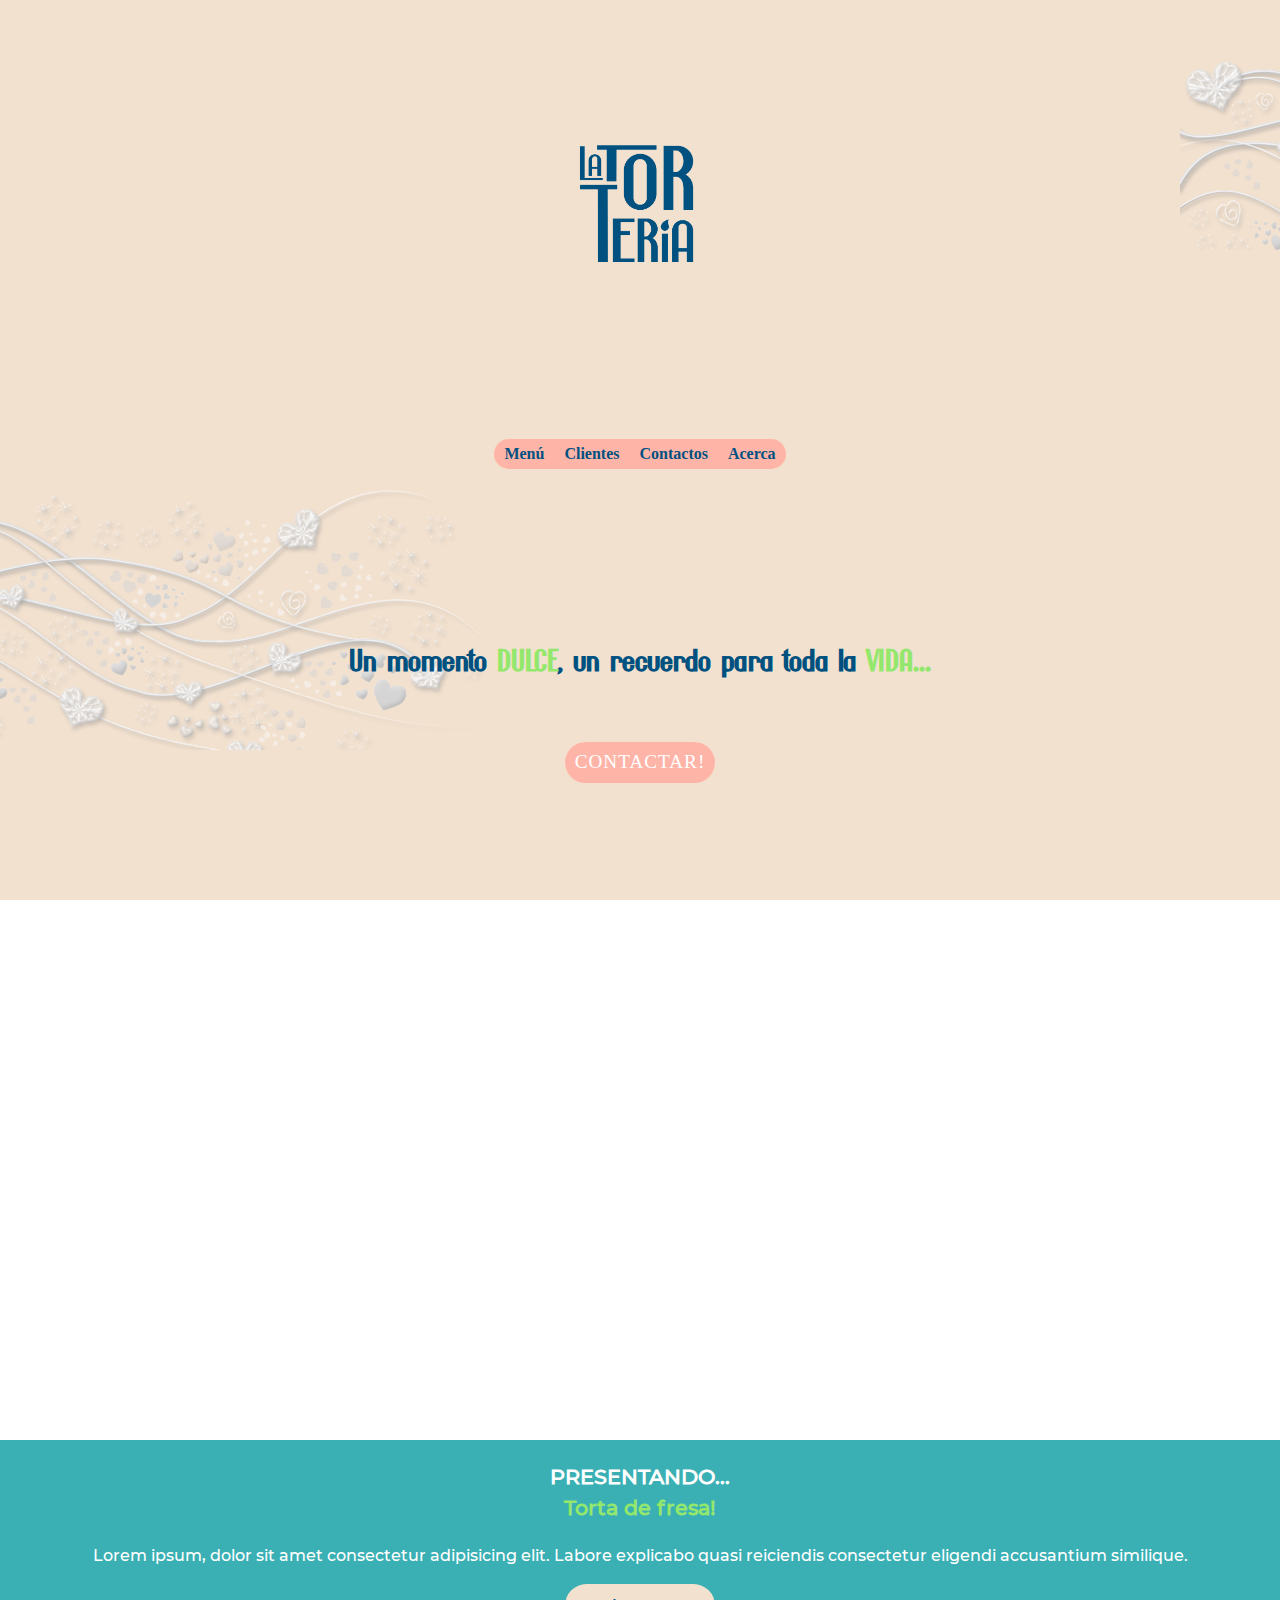
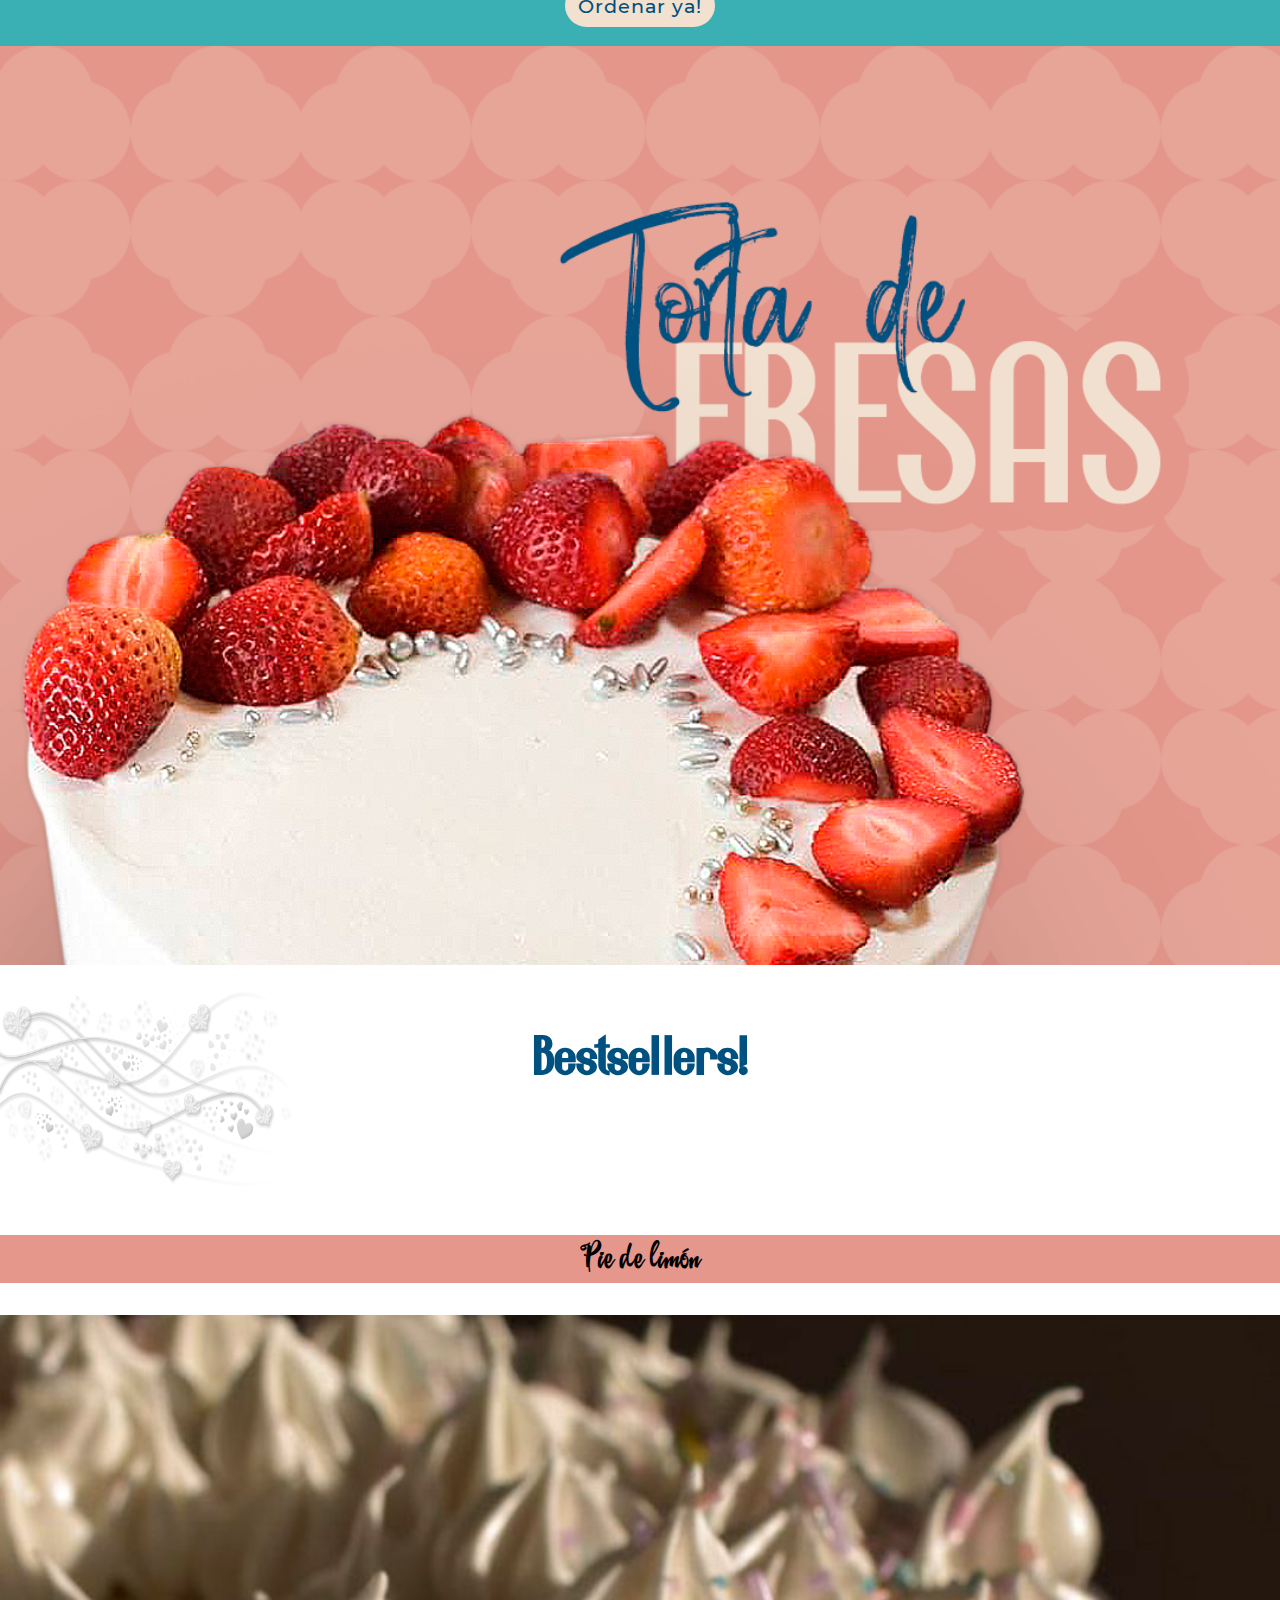
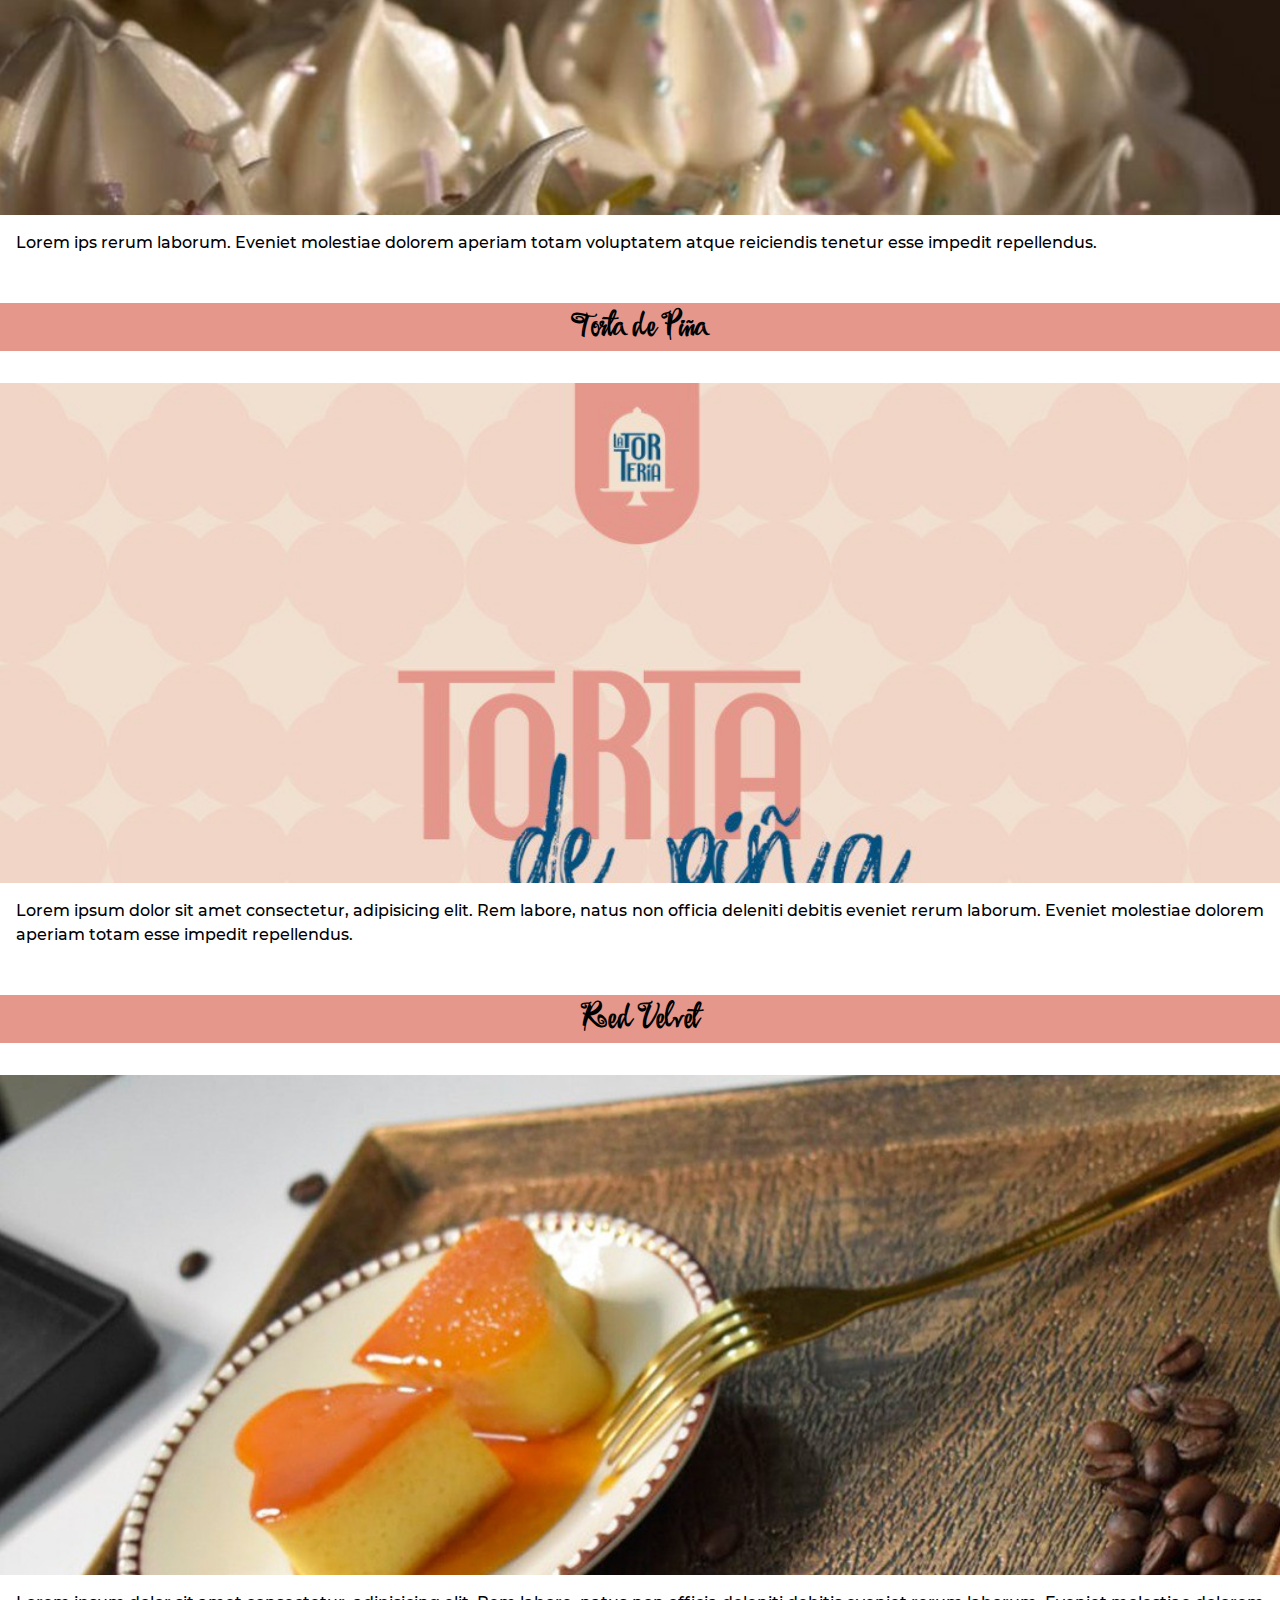
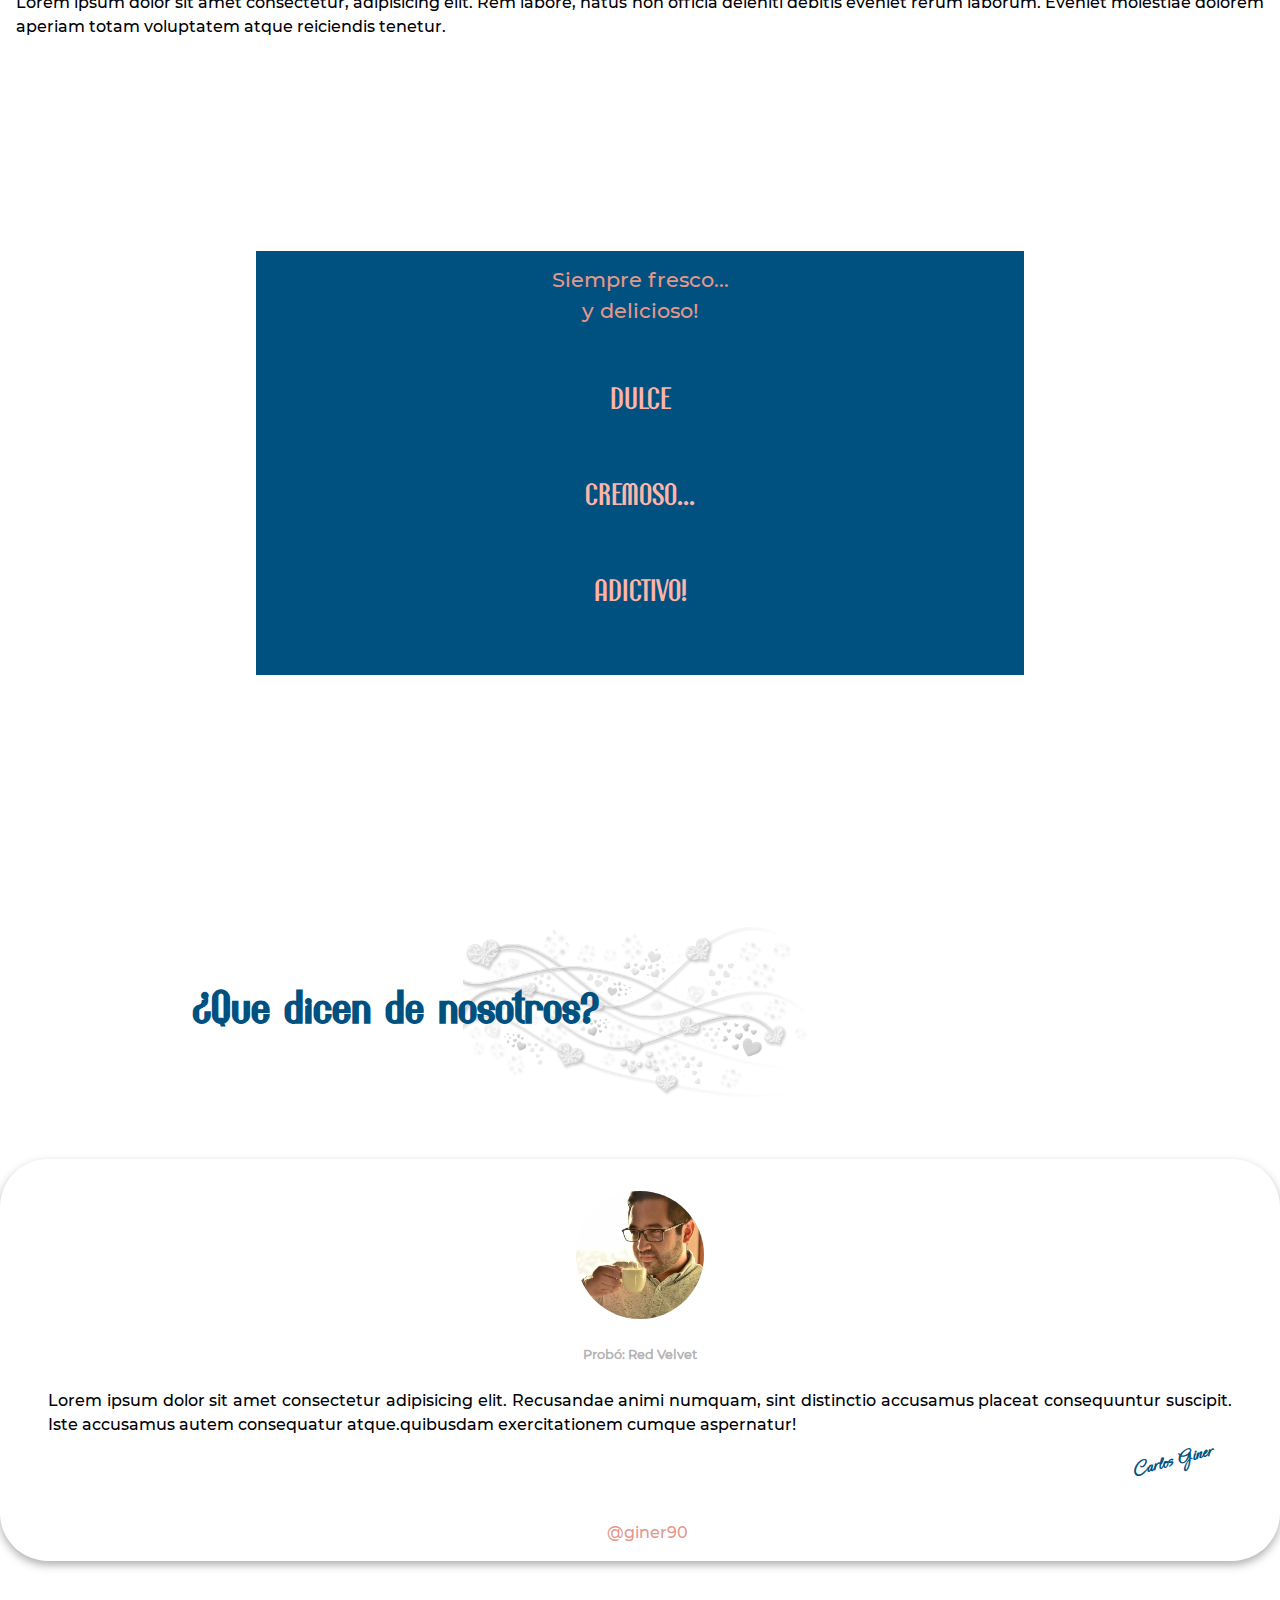
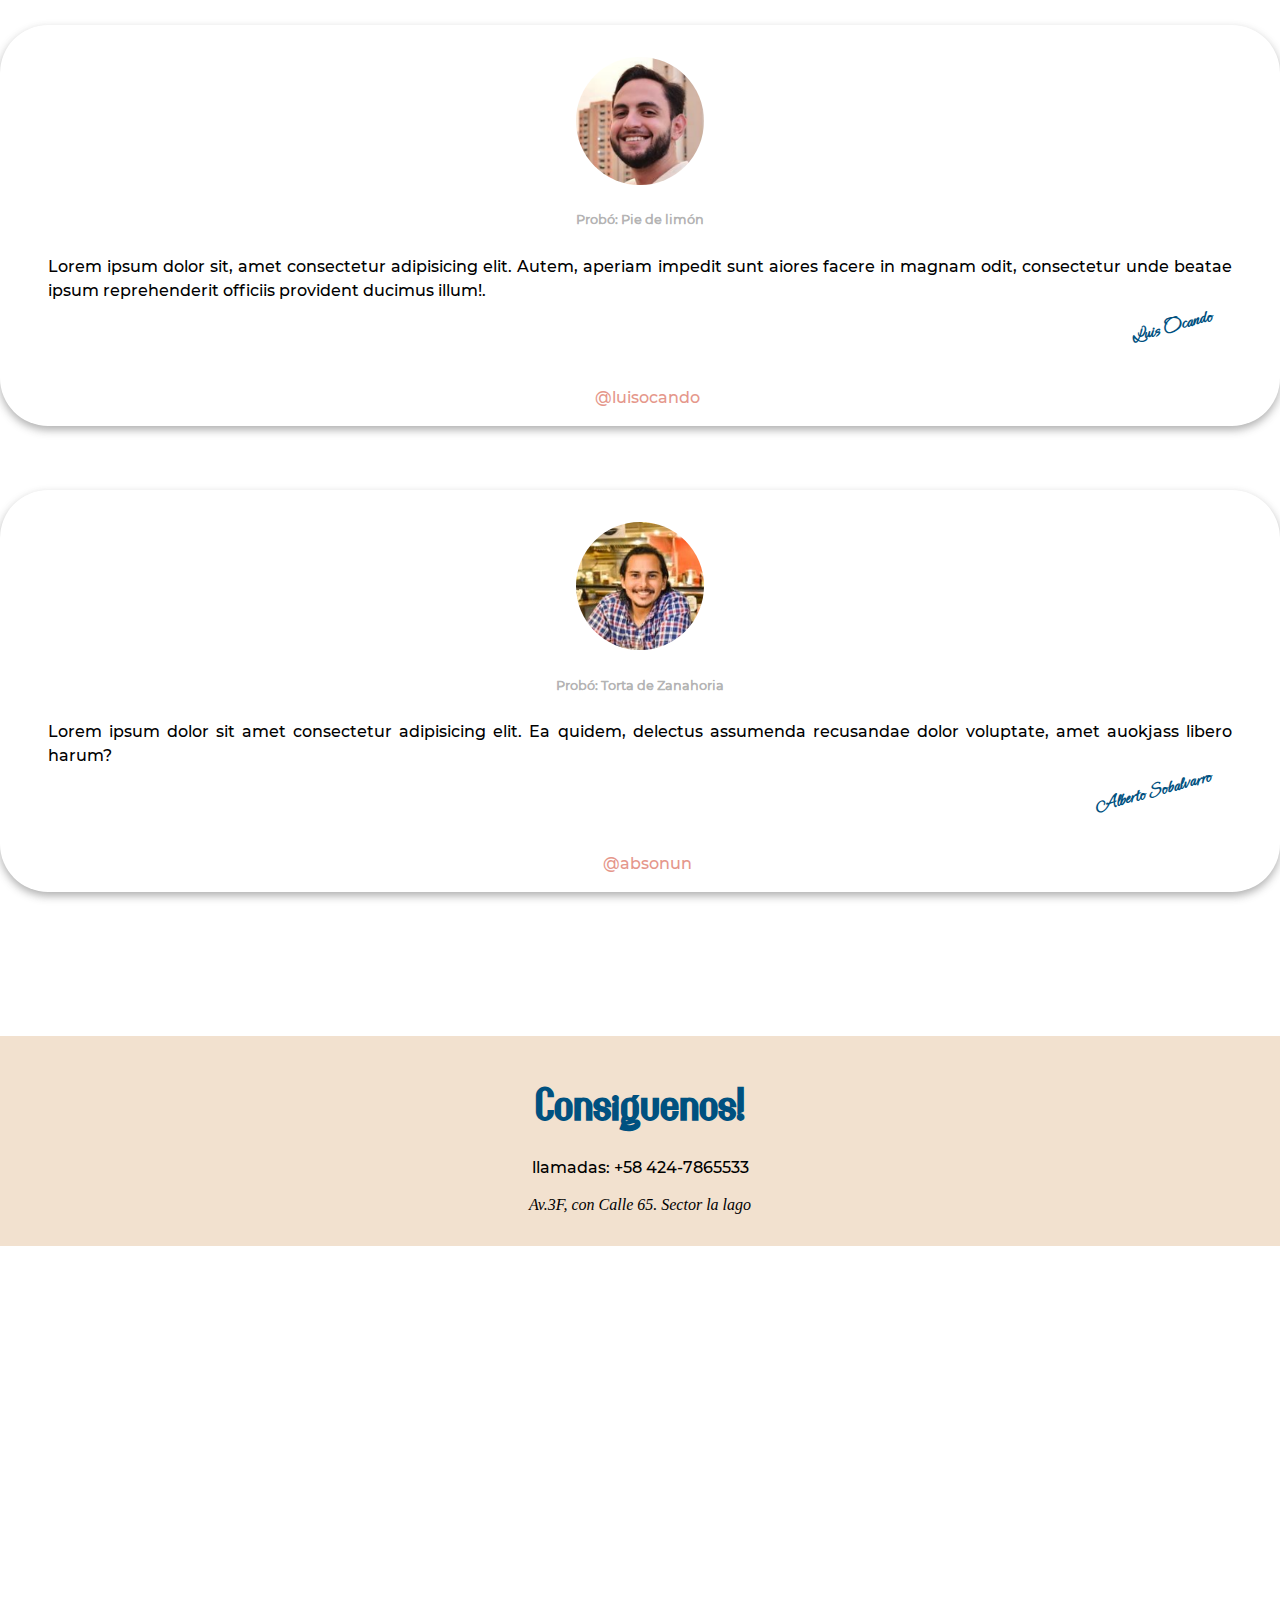
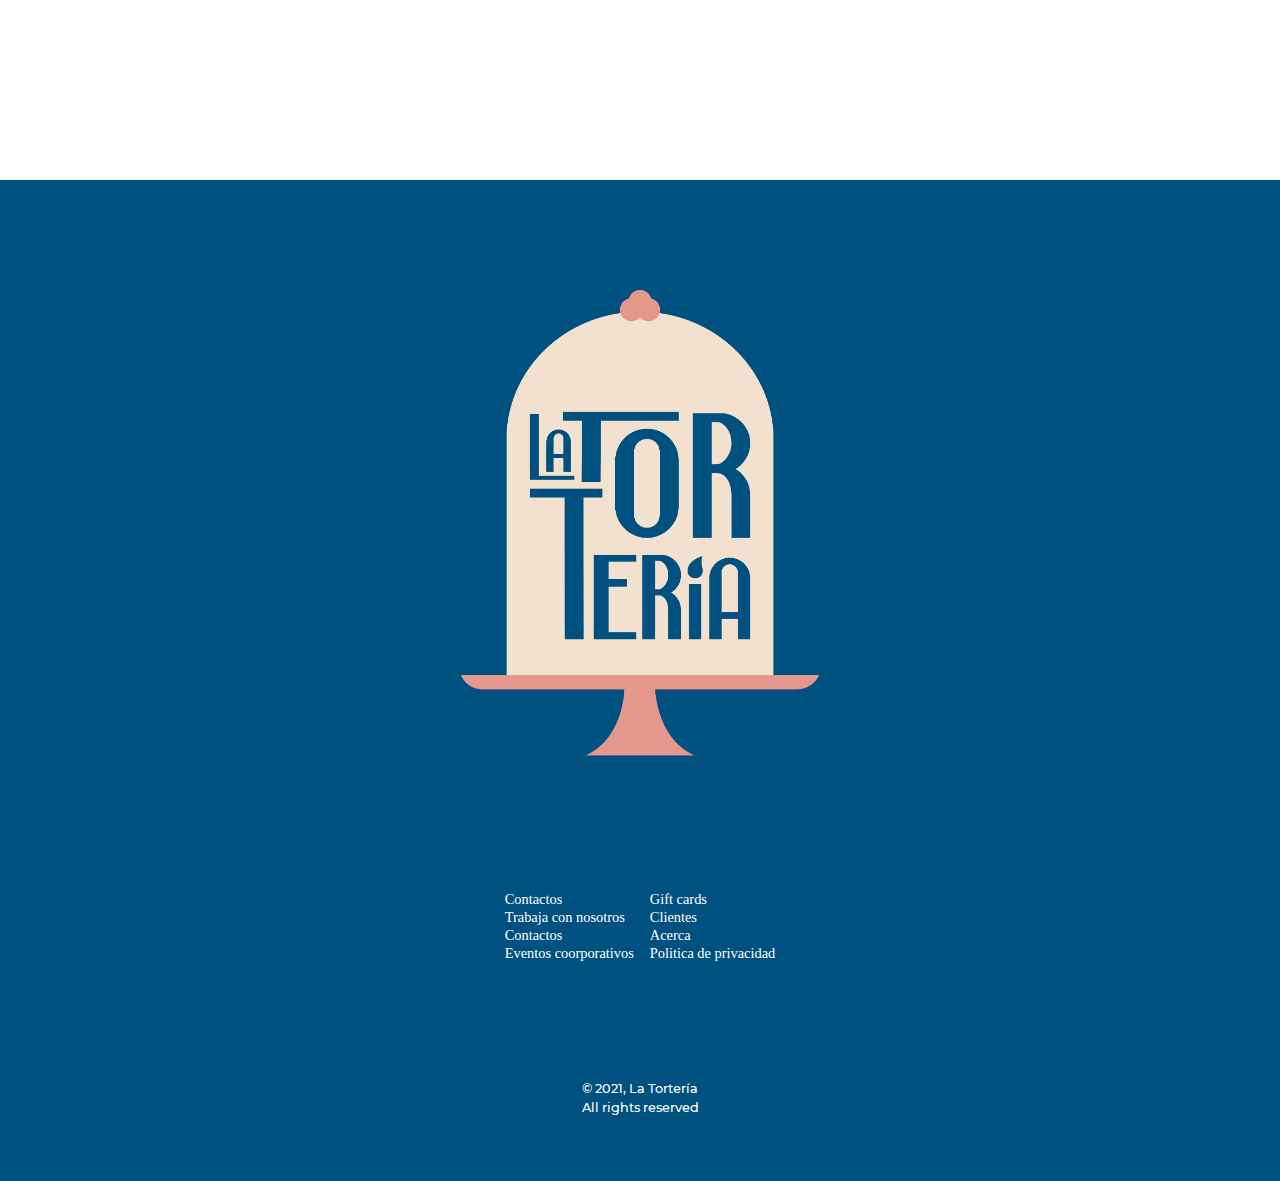
==== src/index.html @ 58d06505 "first commit: Mobile finished" ====
<!DOCTYPE html>
<html lang="en">


<head>
    <meta charset="UTF-8">
    <meta http-equiv="X-UA-Compatible" content="IE=edge">
    <meta name="viewport" content="width=device-width, initial-scale=1.0">
    <title>La Tortería!</title>
    <link rel="stylesheet" href="style.css">
    <link rel="stylesheet" href="https://use.fontawesome.com/releases/v5.15.4/css/all.css" integrity="sha384-DyZ88mC6Up2uqS4h/KRgHuoeGwBcD4Ng9SiP4dIRy0EXTlnuz47vAwmeGwVChigm" crossorigin="anonymous">
</head>


<body>

    <div class="container__header">

        <header>


            <div class="header__logo">
                <img class="header__logo--img" src="../img/LA TORTERIA-03.png" alt="logo">
            </div>
    
            <nav class="nav">
                <ul>
                    <li class="nav__item"><a href="#">Menú</a></li>
                    <li class="nav__item"><a href="#">Clientes</a></li>
                    <li class="nav__item"><a href="#">Contactos</a></li>
                    <li class="nav__item"><a href="#">Acerca</a></li>
                </ul>
            </nav>    
    
                
            <section class="banner">
                
                <h1 class="banner__title">Un momento <span>dulce</span>, un recuerdo para toda la <span>vida...</span></h1>
                <p class="banner__detail">Lorem ipsum, dolor sit amet consectetur adipisicing elit. Aliquam error aliquid, mollitia soluta iusto enim, facere fugiat culpa porro rem explicabo. Architecto fugiat enim repudiandae alias nihil nostrum quia aspernatur.</p>
                <button class="btn banner__btn">Contactar!</button>
                
            </section>
    
            <div class="header__deco--up"></div>
            <div class="header__deco--down"></div>
    
    
        </header>

    </div>


    <main>

        <div class="parallax"></div>

        <section class="mainPost">
            
            <div class="mainPost__info">
                <h2 class="mainPost__info--title">PRESENTANDO... <br><span>Torta de fresa!</span></h2>
                <p class="mainPost__info--details">Lorem ipsum, dolor sit amet consectetur adipisicing elit. Labore explicabo quasi reiciendis consectetur eligendi accusantium similique.</p>
                <button class="btn btn--secondary">Ordenar ya!</button>
            </div>

            <img class="mainPost__info--img" src="../img/torta_fresas.png" alt="torta de fresa">

        </section>



        <section class="showcase">

            <div class="container__showcase--heading">
                <img class="showcase__heading--deco" src="../img/deco_01.png" alt="">
                <h2 class="showcase__title">Bestsellers!</h2>
            </div>
            
            <div class="showcase__cards">

                <div class="card">
                    <h3 class="card__title">Pie de limón</h3>
                    <div class="card__photo-01"></div>
                    <p class="card__description">Lorem ips rerum laborum. Eveniet molestiae dolorem aperiam totam voluptatem atque reiciendis tenetur esse impedit repellendus.</p>
                </div>
    
                <div class="card">
                    <h3 class="card__title">Torta de Piña</h3>
                    <div class="card__photo-02"></div>
                    <p class="card__description">Lorem ipsum dolor sit amet consectetur, adipisicing elit. Rem labore, natus non officia deleniti debitis eveniet rerum laborum. Eveniet molestiae dolorem aperiam totam esse impedit repellendus.</p>
                </div>
    
                <div class="card">
                    <h3 class="card__title">Red Velvet</h3>
                    <div class="card__photo-03"></div>
                    <p class="card__description">Lorem ipsum dolor sit amet consectetur, adipisicing elit. Rem labore, natus non officia deleniti debitis eveniet rerum laborum. Eveniet molestiae dolorem aperiam totam voluptatem atque reiciendis tenetur.</p>
                </div>

            </div>


        </section>


        <section class="support">
            <div class="support__deco--left"></div>
            <div class="support__info">
                <h2 class="support__info--title">Siempre fresco... <br> y delicioso!</h2>
                <p class="support__info--detail">Dulce <br><br> cremoso...<br><br> adictivo! <br><br> </p>
            </div>
            <div class="support__deco--right"></div>
        </section>



        <section class="testimonials">

            <div class="container__testimonials--title">
                <img src="../img/deco_01.png" alt="">
                <h2 class="testimonials__title">¿Que dicen de nosotros?</h2>
            </div>
            
            <div class="testimonials__person ">
                <div class="testimonials__person--avatar person_01"></div>
                <div class="testimonials__person--review">
                    <h3>Probó: Red Velvet</h3>
                    <p class="review__p">Lorem ipsum dolor sit amet consectetur adipisicing elit. Recusandae animi numquam, sint distinctio accusamus placeat consequuntur suscipit. Iste accusamus autem consequatur atque.quibusdam exercitationem cumque aspernatur!</p>
                    <p class="review__name">Carlos Giner</p>
                </div>
                <span class="testimonials__person--social"> 
                    <i class="fab fa-instagram-square testimonials__person--icon"></i>
                    <p>@giner90</p>
                </span>
            </div>

            <div class="testimonials__person ">
                <div class="testimonials__person--avatar person_02"></div>
                <div class="testimonials__person--review">
                    <h3>Probó: Pie de limón</h3>
                    <p class="review__p">Lorem ipsum dolor sit, amet consectetur adipisicing elit. Autem, aperiam impedit sunt aiores facere in magnam odit, consectetur unde beatae ipsum reprehenderit officiis provident ducimus illum!.</p>
                    <p class="review__name">Luis Ocando</p>
                </div>
                <span class="testimonials__person--social"> 
                    <i class="fab fa-instagram-square testimonials__person--icon"></i>
                    <p>@luisocando</p>
                </span>
            </div>

            <div class="testimonials__person ">
                <div class="testimonials__person--avatar person_03"></div>
                <div class="testimonials__person--review">
                    <h3 >Probó: Torta de Zanahoria</h3>
                    <p class="review__p" >Lorem ipsum dolor sit amet consectetur adipisicing elit. Ea quidem, delectus assumenda recusandae dolor voluptate, amet auokjass libero harum?</p>
                    <p class="review__name">Alberto Sobalvarro</p>
                </div>
                <span class="testimonials__person--social"> 
                    <i class="fab fa-instagram-square testimonials__person--icon"></i>
                    <p>@absonun</p>
                </span>
            </div>

        </section>



        <Section class="contact">

            <div class="contact__info">
                <h3 >Consiguenos!</h3>
                <p class="contact__info--phone">llamadas: +58 424-7865533</p>
                <address class="contact__info--address">Av.3F, con Calle 65. Sector la lago</address>
            </div>

            <div class="map__container">
                <iframe class="map" src="https://www.google.com/maps/embed?pb=!1m18!1m12!1m3!1d3920.7041973027153!2d-71.60630208582899!3d10.680052763887073!2m3!1f0!2f0!3f0!3m2!1i1024!2i768!4f13.1!3m3!1m2!1s0x8e8998c58dcf5a31%3A0xab5827ba830f3149!2sHogar%20clinica%20san%20rafael!5e0!3m2!1ses!2sve!4v1633980874950!5m2!1ses!2sve"  style="border:0;" allowfullscreen="" loading="lazy"></iframe>
            </div>
            
        </Section>
        
    </main>




    <footer>

        <img src="../img/LA TORTERIA-01.png" alt="logo" class="footer__logo">

        <nav class="footer__nav">
            <ul>
                <li class="footer__nav--item"><a href="#">Contactos</a></li>
                <li class="footer__nav--item"><a href="#">Trabaja con nosotros</a></li>
                <li class="footer__nav--item"><a href="#">Contactos</a></li>
                <li class="footer__nav--item"><a href="#">Eventos coorporativos</a></li>
            </ul>
            <ul>
                <li class="footer__nav--item"><a href="#">Gift cards</a></li>
                <li class="footer__nav--item"><a href="#">Clientes</a></li>
                <li class="footer__nav--item"><a href="#">Acerca</a></li>
                <li class="footer__nav--item"><a href="#">Politica de privacidad</a></li>
            </ul>
        </nav>

        <div class="footer__socialmedia">
            <a href="#"><i class="fab fa-instagram-square footer_socialmedia--icon"></i></a>
            <a href="#"><i class="fab fa-twitter-square footer_socialmedia--icon"></i></a>
            <a href="#"><i class="fab fa-pinterest-square footer_socialmedia--icon"></i></a>
        </div>

        <p class="footer__copy">&copy 2021, La Tortería <br> All rights reserved </p>

    </footer>
    
</body>
</html>
---- src/style.css ----
@font-face {
    font-family:"old";
    src:url(../fonts/Oldbrothers.ttf) format('truetype');
}

@font-face {
    font-family:'montserrat';
    src: url(../fonts/Montserrat/Montserrat-Medium.ttf) format('truetype');
}

@font-face {
    font-family: 'Festive';
    src: url(../fonts/Festive.ttf) format('truetype');
}

@font-face {
    font-family: 'Ephesis';
    src: url(../fonts/Ephesis.ttf);
}

/* -----------GENERAL STYLES--------------------- */


*,
*::before,
*::after{
    box-sizing: border-box;
    margin: 0px;
    padding: 0px;
}
 

:root {
    --clr-brandBlue: #005180;
    --clr-brandBlue_light: #3ab0b4;
    --clr-brandBlue_light_transp: #3ab0b4b0;
    --clr-brandSalmon: #E5978B;
    --clr-brandSalmon_light: #ffb4a8;
    --clr-brandPink: #F2E1CF;
    --clr-accent: #5fc231;
    --clr-accent_light: #94e76d;
    --clr-light: #fff;
    --clr-dark: #383838;
    --clr-shadow: #38383865;
    --fw-normal:400;
    --fw-bold:700;
    --fw-black:900;
    --ff-brand:old;
    --ff-common:montserrat;
    --ff-decorative:Festive;
    --ff-signature:Ephesis;
    --ff-accent:impact;
    --grid-showcase: auto 1fr / 1fr 1fr;

    overflow-x:hidden;

}

.btn {
    font-family: var(--ff-common);
    font-size: 1.2rem;
    letter-spacing: 1px;
    width: 150px;
    padding: 0.5em;
    border:none;
    border-radius: 3em;
    cursor: pointer;
    transition: all 0.4s ease;
    top:0px;
}

.btn:hover {
    background-color: var(--clr-brandSalmon_light);
    color: white;
    top:-4px;
    box-shadow: 0px 4px 8px var(--clr-shadow);
}



/* ---------GENERAL TYPOGRAPHY------------------- */

h1,h2,h3,p {
    margin:0;
    line-height: 1.5;
    font-family: var(--ff-common);
}

h1 {
    font-family: var(--ff-brand);
    font-size: 2rem;
}

h2 {
    font-size: 1.3rem;
}


/* -------------HEADER------------------ */

.container__header {
    position: relative;
    display: flex;
    height: 100vh;
    flex-direction: column;
}

header{
    align-self: center;
    display: flex;
    flex-direction: column;
    align-items: center;
    width: 100vw;
    height: 100vh;
    justify-content: space-evenly;
    background-color: var(--clr-brandPink);
}

.header__logo--img {
    max-width: 200px;
    height: auto;
}

.nav {
    max-width: 90vw;
}

.nav ul {
    display: flex;
    background-color: var(--clr-brandSalmon_light);
    border-radius: 5em;
    margin-top: 20px;
}

.nav__item {
    list-style:none;
    padding: 6px 0px;
    border-radius: 5em;
    transition: all 0.3s ease;
}

.nav__item a{
    text-decoration: none;
    color: var(--clr-brandBlue);
    font-weight: var(--fw-bold);
    font-size: 1rem;
    margin: 5px;
    transition: all 0.2s ease;
    padding :5px 5px;
    border-radius: 5em;
}

.nav__item a:hover {
    color: white;
}



.banner__title {
    text-align: center;
    color: var(--clr-brandBlue);
    margin-top: 50px;
}

.banner__title span {
    color:var(--clr-accent_light);
    text-transform: uppercase;
}

.banner__title, 
.banner__title span {
    position: relative;
    z-index: 10                 ;
}

.banner__detail {
    display: none;
}

.banner__btn {
    font-family: var(--ff-accent);
    text-transform: uppercase;
    position: relative;
    z-index: 10;
    background-color: var(--clr-brandSalmon_light);
    color: white;
    display: block;
    margin:auto;
    margin-top: 3em;
}

.header__deco--up {
    position: absolute;
    top:0px;
    right: 0px;
    width: 100px;
    height: 250px;
    background-image: url(../img/deco_01.png);
}

.header__deco--down {
    background-image: url(../img/deco_01.png);
    position: absolute;
    width: 100%;
    height: 300px;
    background-position-x: -100px;
    top:50vh;
    left: 0px;
    background-repeat: no-repeat;
}

/* --------MAIN------------ */

.parallax {
    width:100vw;
    height: 60vh;
    background-image: url(../img/cupcakes_lejos.jpg);
    background-size: cover;
    background-attachment: fixed;
    background-position-x: -30px;
}

.mainPost {
    display: flex;
    flex-direction: column;
    width: 100vw;
    height: 125vh;
    overflow-y: hidden;
}

.mainPost__info {
    background-color: var(--clr-brandBlue_light);
    color:white;
    text-align: center;
    padding: 0 1.8em;
}

.mainPost__info--title,
.mainPost__info--details {
    margin:1em 0em;
    position: relative;
    z-index: 10;
}

.mainPost__info--title span{
    color: var(--clr-accent_light);
    font-weight: var(--fw-black);
}

.btn--secondary {
    background-color: var(--clr-brandPink);
    color: var(--clr-brandBlue);
    margin-bottom: 1em;
}

.mainPost__info--img {
    width: 100%;
}

/* ------SHOWCASE---------- */



.showcase {
    display:grid;
    grid-template: var(--grid-showcase);
    width: 100vw;
    height: auto;
    
}

.container__showcase--heading {
    width: 100vw;
    position: relative;
}

.showcase__title {
    position: absolute;
    top:20px;
    text-align: center;
    padding: 0.5em 0px 1.5em 0px;
    font-family: var(--ff-brand);
    font-size: 3.5rem;
    text-align: center;
    color: var(--clr-brandBlue);
    width: 100vw;
}

.showcase__heading--deco {
    width: 300px;
    height: 250px;
    grid-area: 1 / 1 / span 2 / span 2;
}


.showcase__cards {
    grid-column-end: span 2;
    display: flex;
    flex-direction: column;    
}

.card {
    display: flex;
    flex-direction: column;
    margin: 1em 0em;
    text-align: center;
}

.card__title {
    margin-bottom: 1em;
    font-family:var(--ff-decorative);
    font-size: 2rem;
    background-color: var(--clr-brandSalmon);
}

.card__photo-01 {
    background-image: url(../img/pie_limon.jpg);
}

.card__photo-02 {
    background-image: url(../img/torta_piña.jpg);
}

.card__photo-03 {
    background-image: url(../img/quesillo.jpg);
}

.card__photo-01,
.card__photo-02,
.card__photo-03 {
    width: 100vw;
    height: 500px;
    padding: 1em;
    background-repeat: no-repeat;
    background-size: cover;
    object-fit: cover;
}

.card__description {
    padding: 1em;
    text-align:justify;
    text-justify: inter-word;
}

/* ---------- SUPPORT ------------- */

.support {
    display: grid;
    grid-template: 1fr / 1fr 60vw 1fr;
    margin: 2em 0em 0em 0em;
    width: 100vw;
    height: 80vh;   
}

.support__info {
    display: flex;
    flex-direction: column;
    text-align: center;
    align-self: center;
    padding:0.8em;
    background-color: var(--clr-brandBlue);

}

.support__info--title {
    margin-bottom: 2.3em;
    font-weight: var(--fw-normal);
    color: var(--clr-brandSalmon);
}

.support__info--detail {
    font-family: var(--ff-brand);
    font-size: 2rem;
    color: var(--clr-brandSalmon_light);
    text-transform: uppercase;
}

.support__deco--left,
.support__deco--right {
    background-image: url(../img/deco_cupcakes_02.png);
    background-size: cover;
    background-repeat: no-repeat;
    background-size: cover;
    background-attachment: fixed; 
}

/* ------- TESTIMONIALS ----------- */

.testimonials {
    display:flex;
    flex-direction: column;
    text-align: center;
    margin-bottom: 5em;
}

.container__testimonials--title {
    position: relative;
    margin-top: 5em;
    margin-bottom: 2em;
}


.testimonials img {
    width: 300pxpx;
    height: 220px;
}

.testimonials__title {
    position: absolute;
    top: 20px;
    font-family: var(--ff-brand);
    color: var(--clr-brandBlue);
    font-size: 3rem;
    text-align: center;
    margin: 1em 15vw;
}



.testimonials__person {
    display: flex;
    flex-direction: column;
    align-items: center;
    padding: 0em 3em;
    margin-bottom: 4em;
    box-shadow: 0 4px 8px 0 var(--clr-shadow);
    transition: 0.3s;
    border-radius: 3em;
    position: relative;
    top:0px;
    background-color: white;
}

.testimonials__person:hover {
    top:-5px;
    box-shadow: 0 2px 8px 0 var(--clr-shadow);
}


.testimonials__person--avatar {
    width: 8em;
    height: 8em;
    border-radius: 50%;
    background-color: var(--clr-brandSalmon_light);    
    background-size:cover;
    background-repeat: no-repeat;
    margin-top: 2em;
}

.testimonials__person--social {
    font-size: 1rem;
    color:var(--clr-brandSalmon);
    padding:1em;
    display: flex;
}

.testimonials__person--social p {
    align-self:center ;
}

.testimonials__person--icon {
    margin: 0.3em;
    font-size: 1.5rem;
}

.person_01 {
    background-image: url(../img/carlos_giner.JPG);
    background-position-y: -10px;
}

.person_02 {
    background-image: url(../img/Luis_Ocando.png);
    background-position-y: -10px;

}

.person_03 {
    background-image: url(../img/alberto_sobal.jpeg);
}

.testimonials__person--review {
    display: flex;
    flex-direction: column;

}

.testimonials__person--review > h3 {
    padding:2em;
    font-size: 0.8rem;
    color: var(--clr-shadow);
}

.review__p {
    text-align: justify;
    text-justify: inter-character;
} 

.review__name {
    padding: 0.5em 1em;
    margin-bottom: 1em;
    align-self: flex-end;
    font-family: var(--ff-signature);
    font-size: 1.2rem;
    font-weight: var(--fw-bold);
    color: var(--clr-brandBlue);
    transform: rotate(-15deg);
}

/* ----------------CONTACTS -------------- */

.contact {
    margin-bottom: 5em;
}

.contact__info {
    display: flex;
    flex-direction: column;
    align-content: center;
    gap: 1em;
    text-align: center;
    background-color: var(--clr-brandPink);
    padding:2em;
}

.contact__info h3 {
    font-family: var(--ff-brand);
    font-size: 3rem;
    color: var(--clr-brandBlue);
}

.map {
    width: 100vw;
    height: 50vh;
}


/* -------------FOOTER ----------------- */

footer {
    width: 100vw;
    display: flex;
    flex-direction: column;
    align-items: center;
    background-color:var(--clr-brandBlue);
}

.footer__logo {
    width: 60vw;
}

.footer__nav {
    margin:1em;
    display: flex;
    gap:1em;
    
}

.footer__nav ul {
    display: flex;
    flex-direction: column;
    list-style: none;
}

.footer__nav--item a {
    text-decoration: none;
    color: white;
    font-size: 0.9rem;
}

.footer__socialmedia i{
    font-size: 2rem;
    color: var(--clr-brandPink);
    padding: 0.2em;
    margin-top: 2em;
}

.footer__copy {
    color: white;
    font-size: 0.8rem;
    padding: 5em 0em;
}


/* ------PHONES ROTATED / Narrows heights ------ */

@media only screen and (max-height:540px) {
    .header__logo--img {
        max-width: 150px;
    }

    .banner__title {
        display: none;
    }
}


/*  */
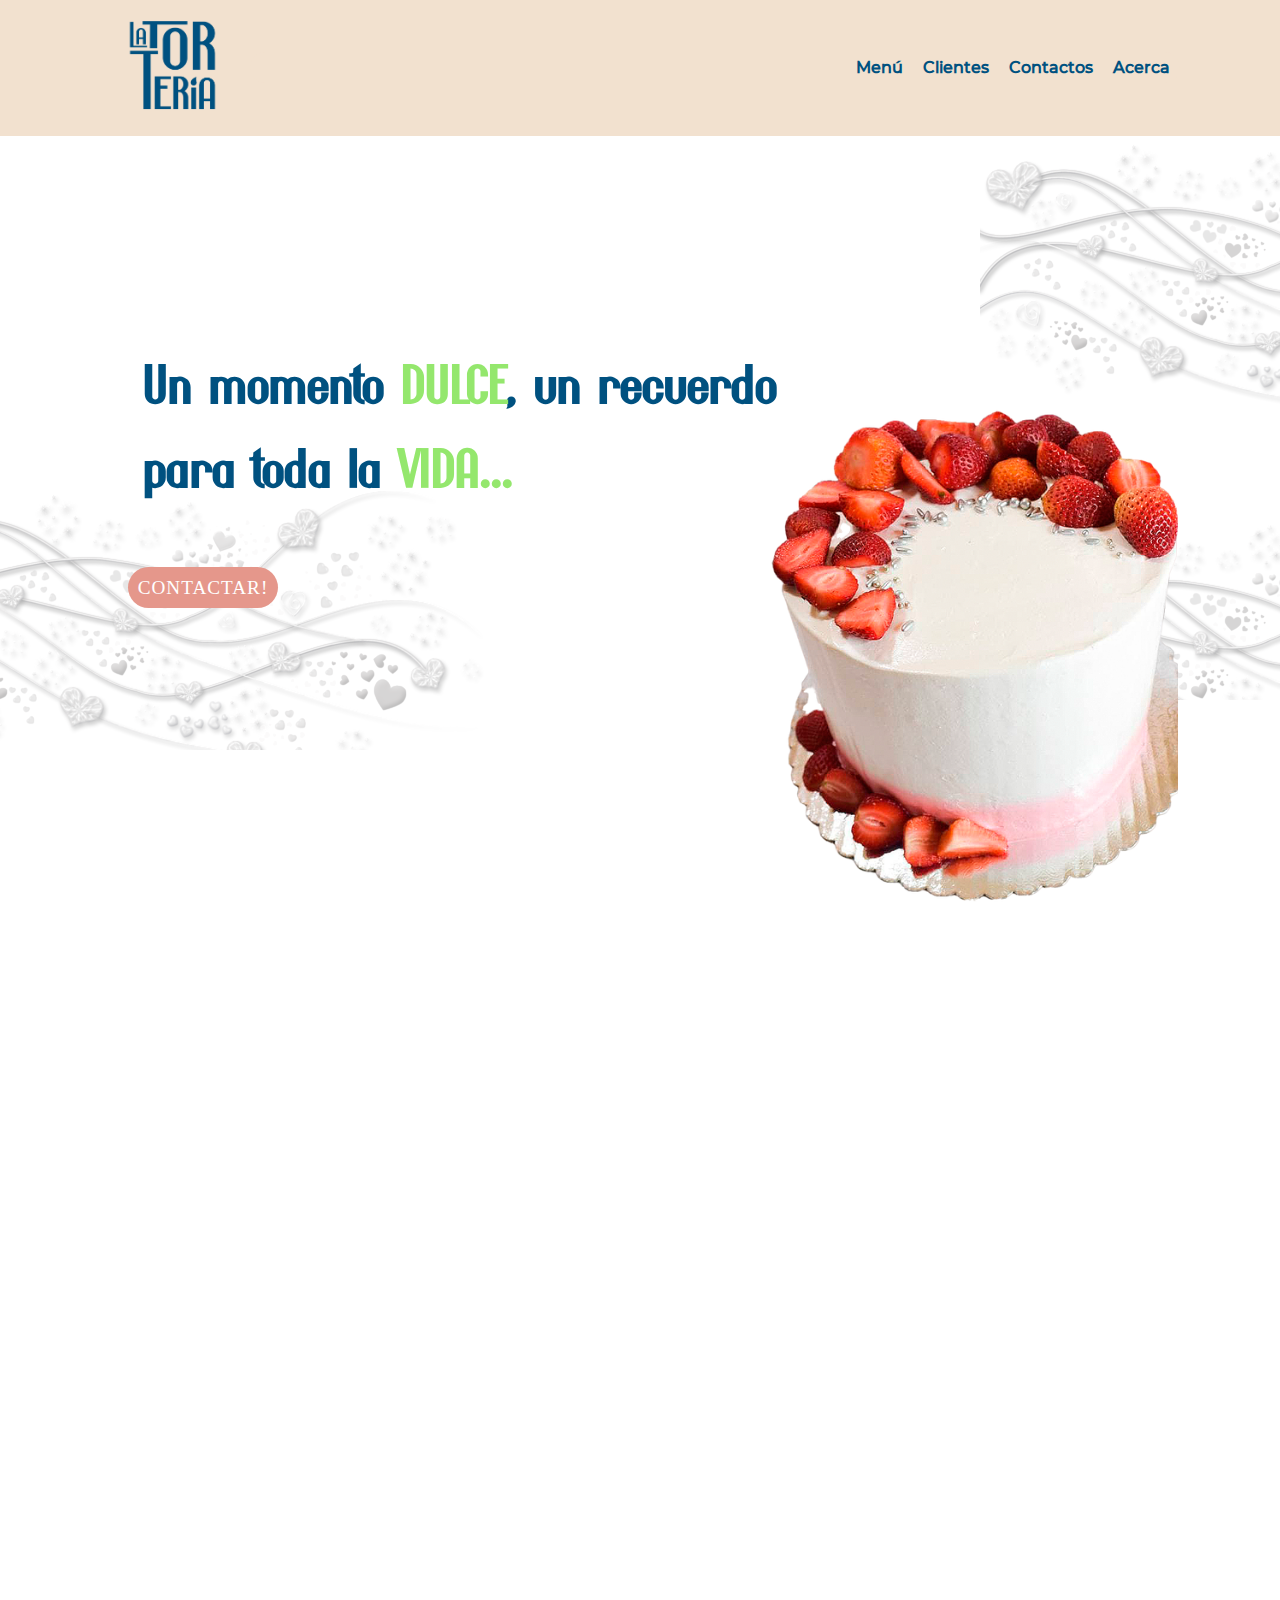
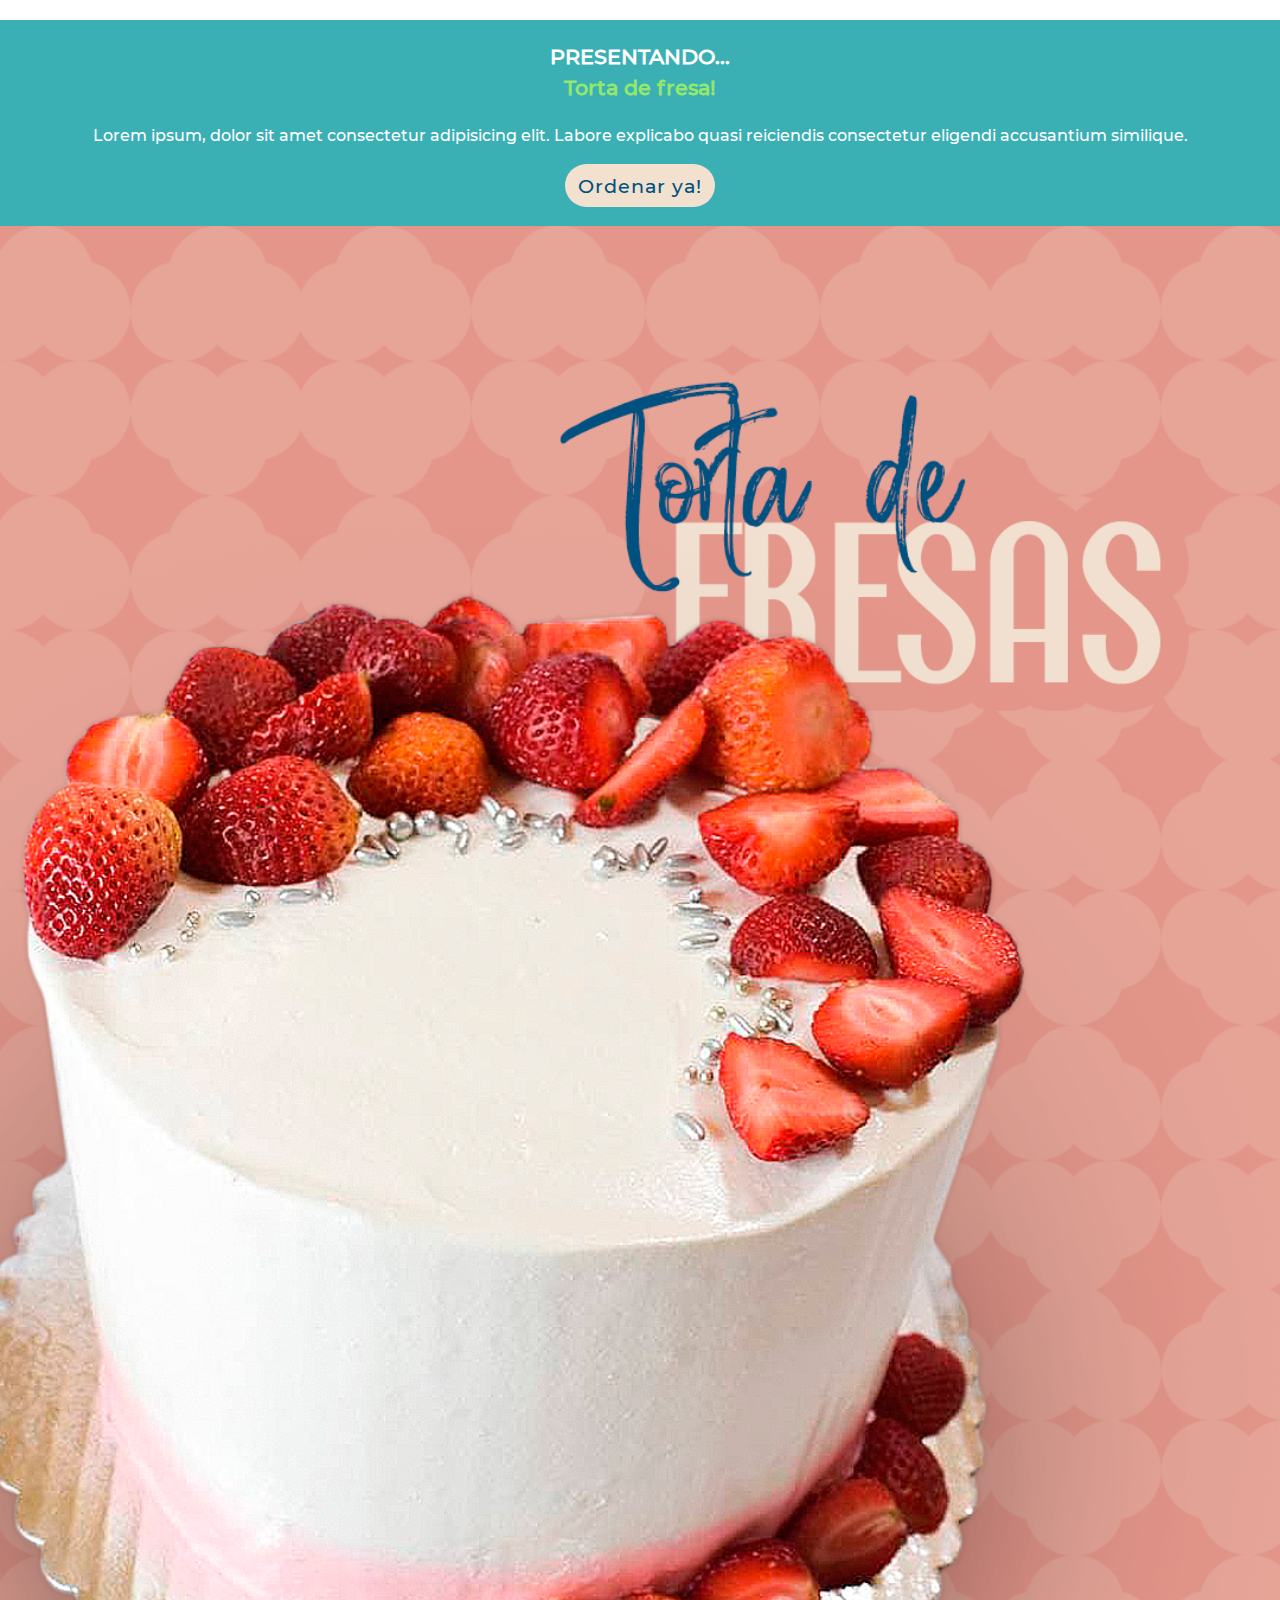
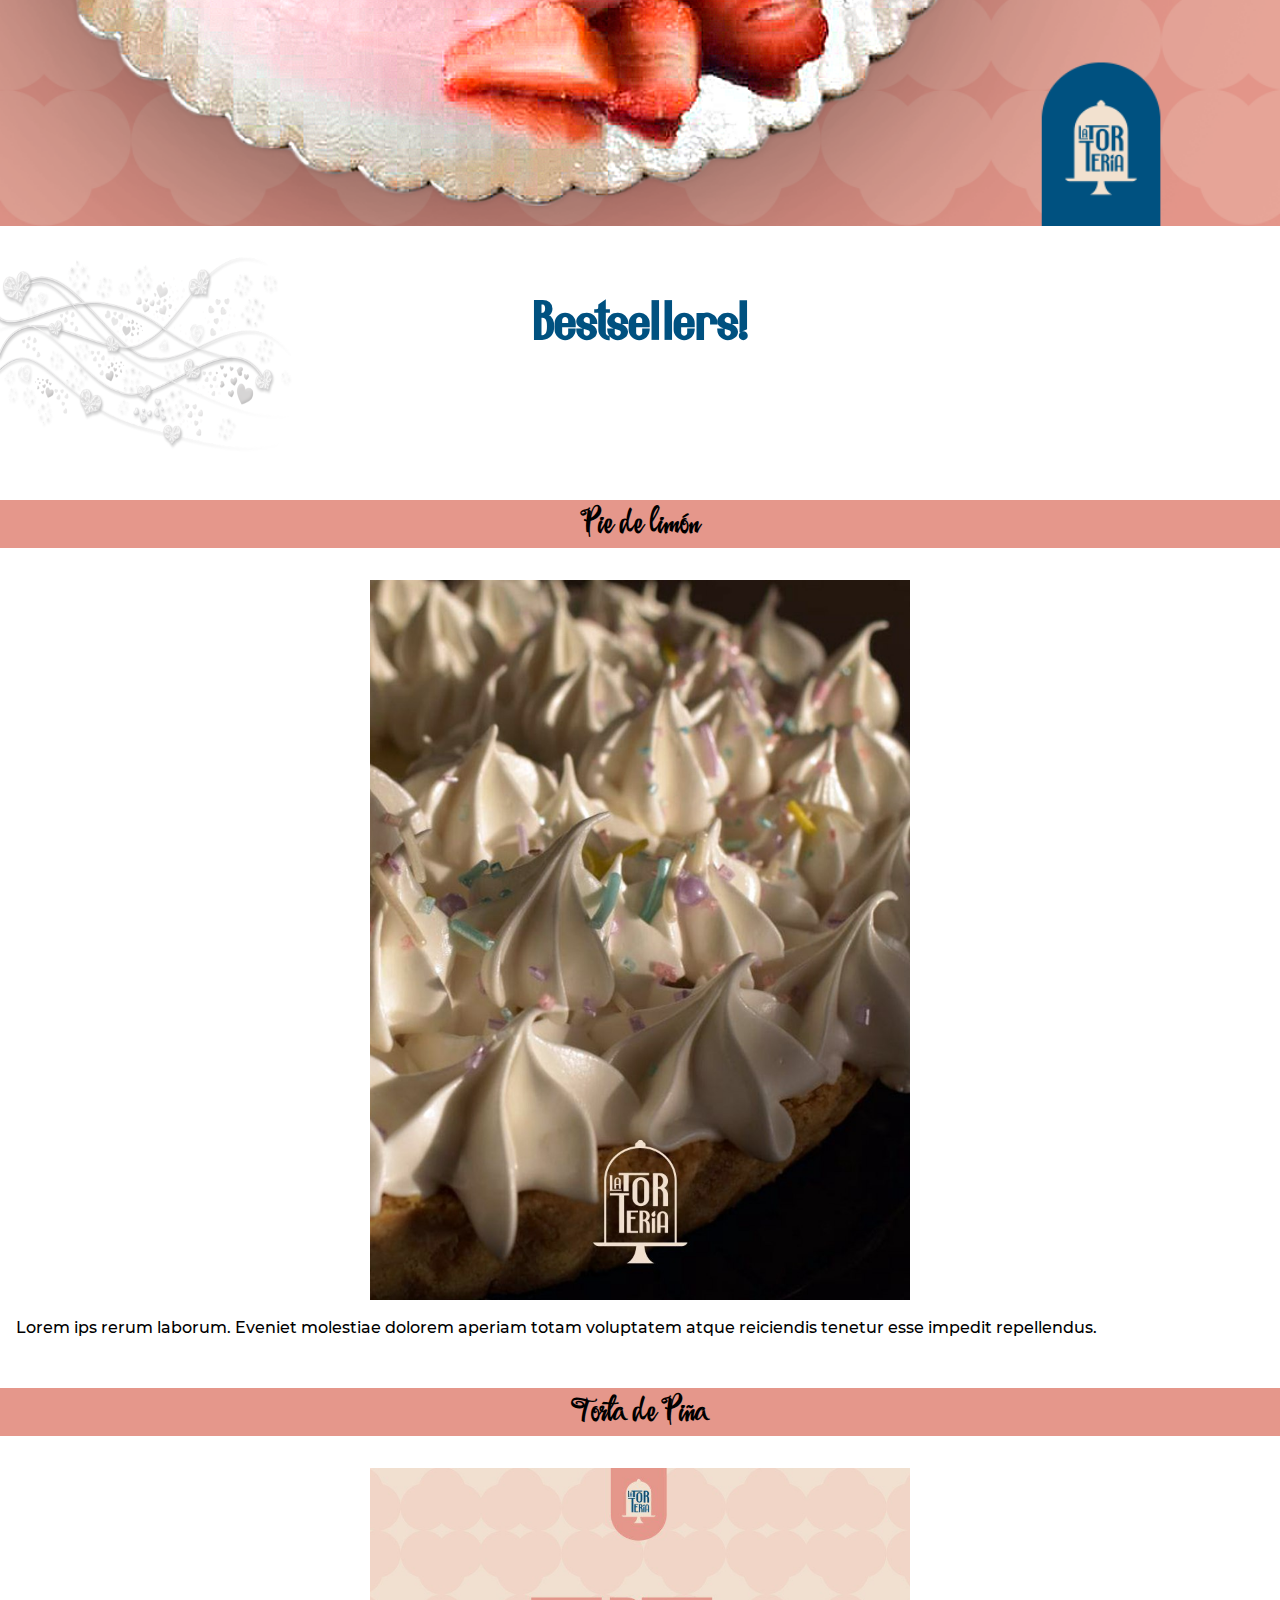
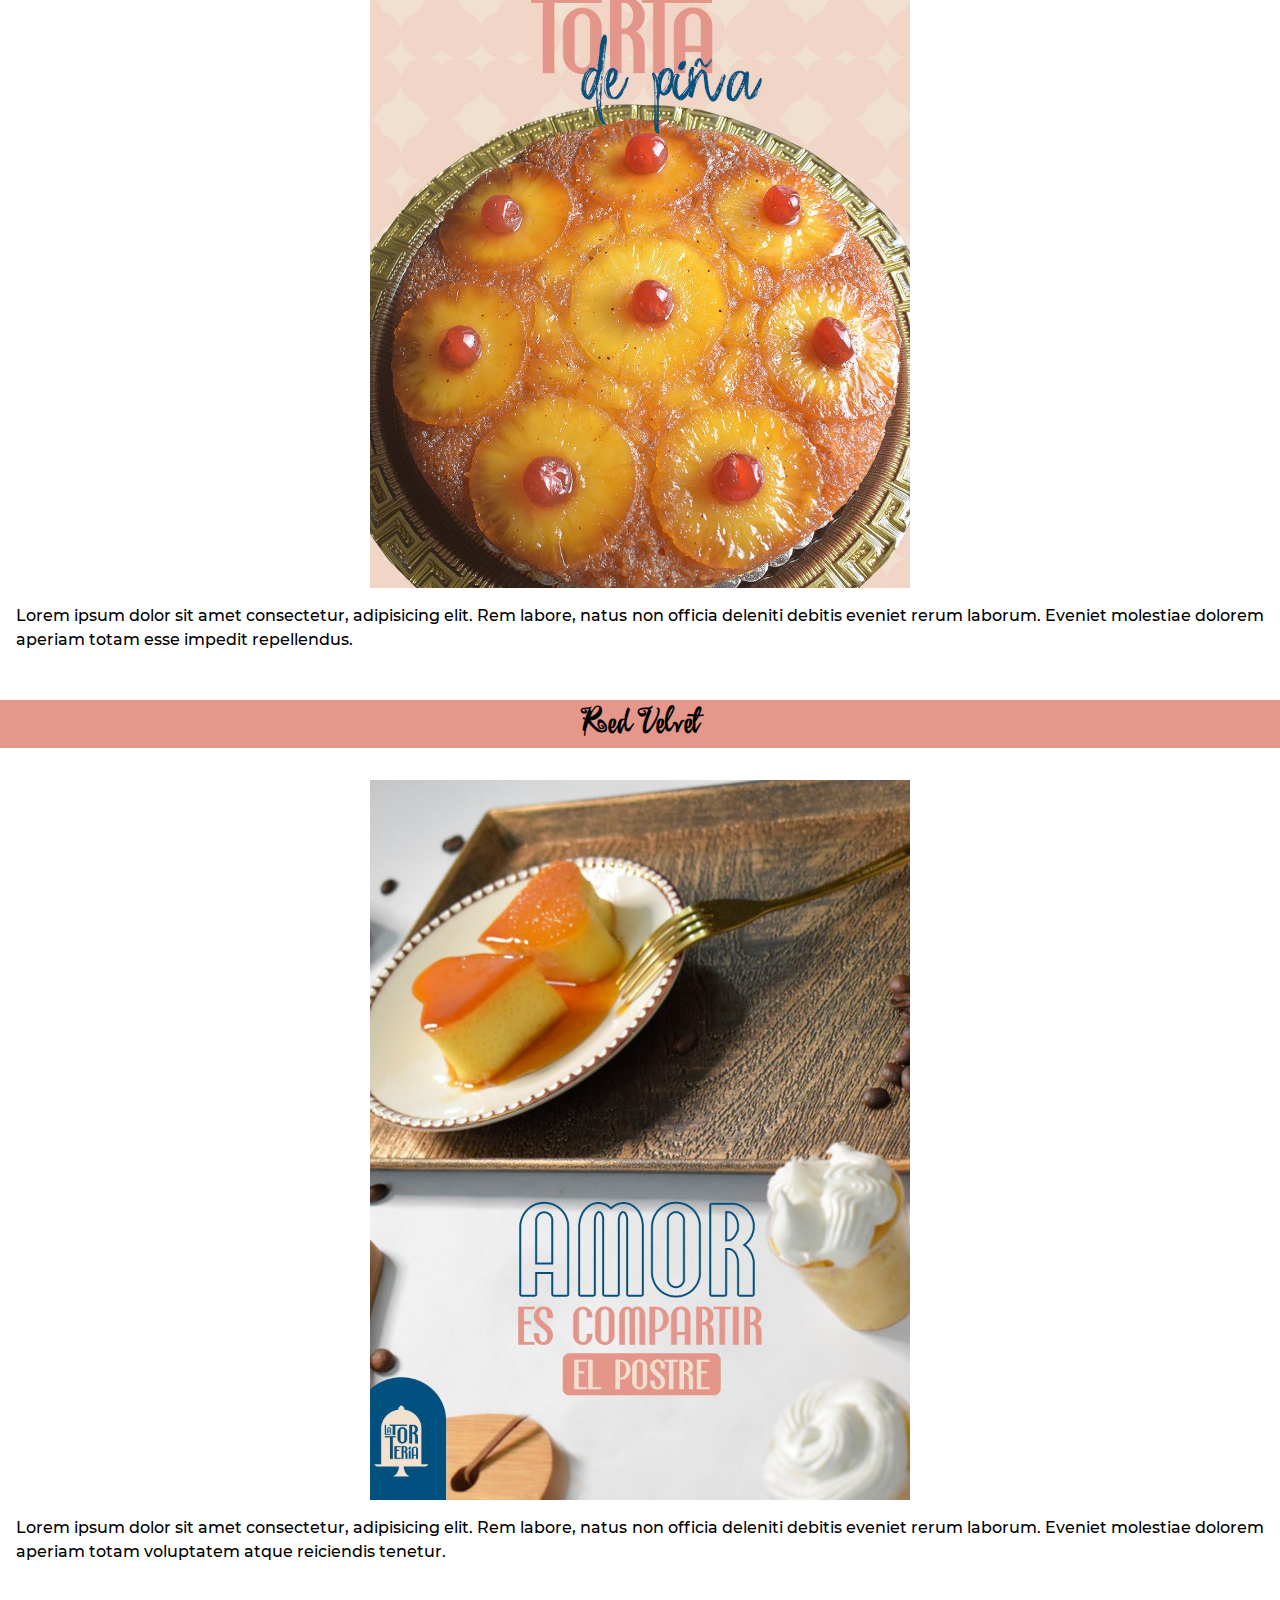
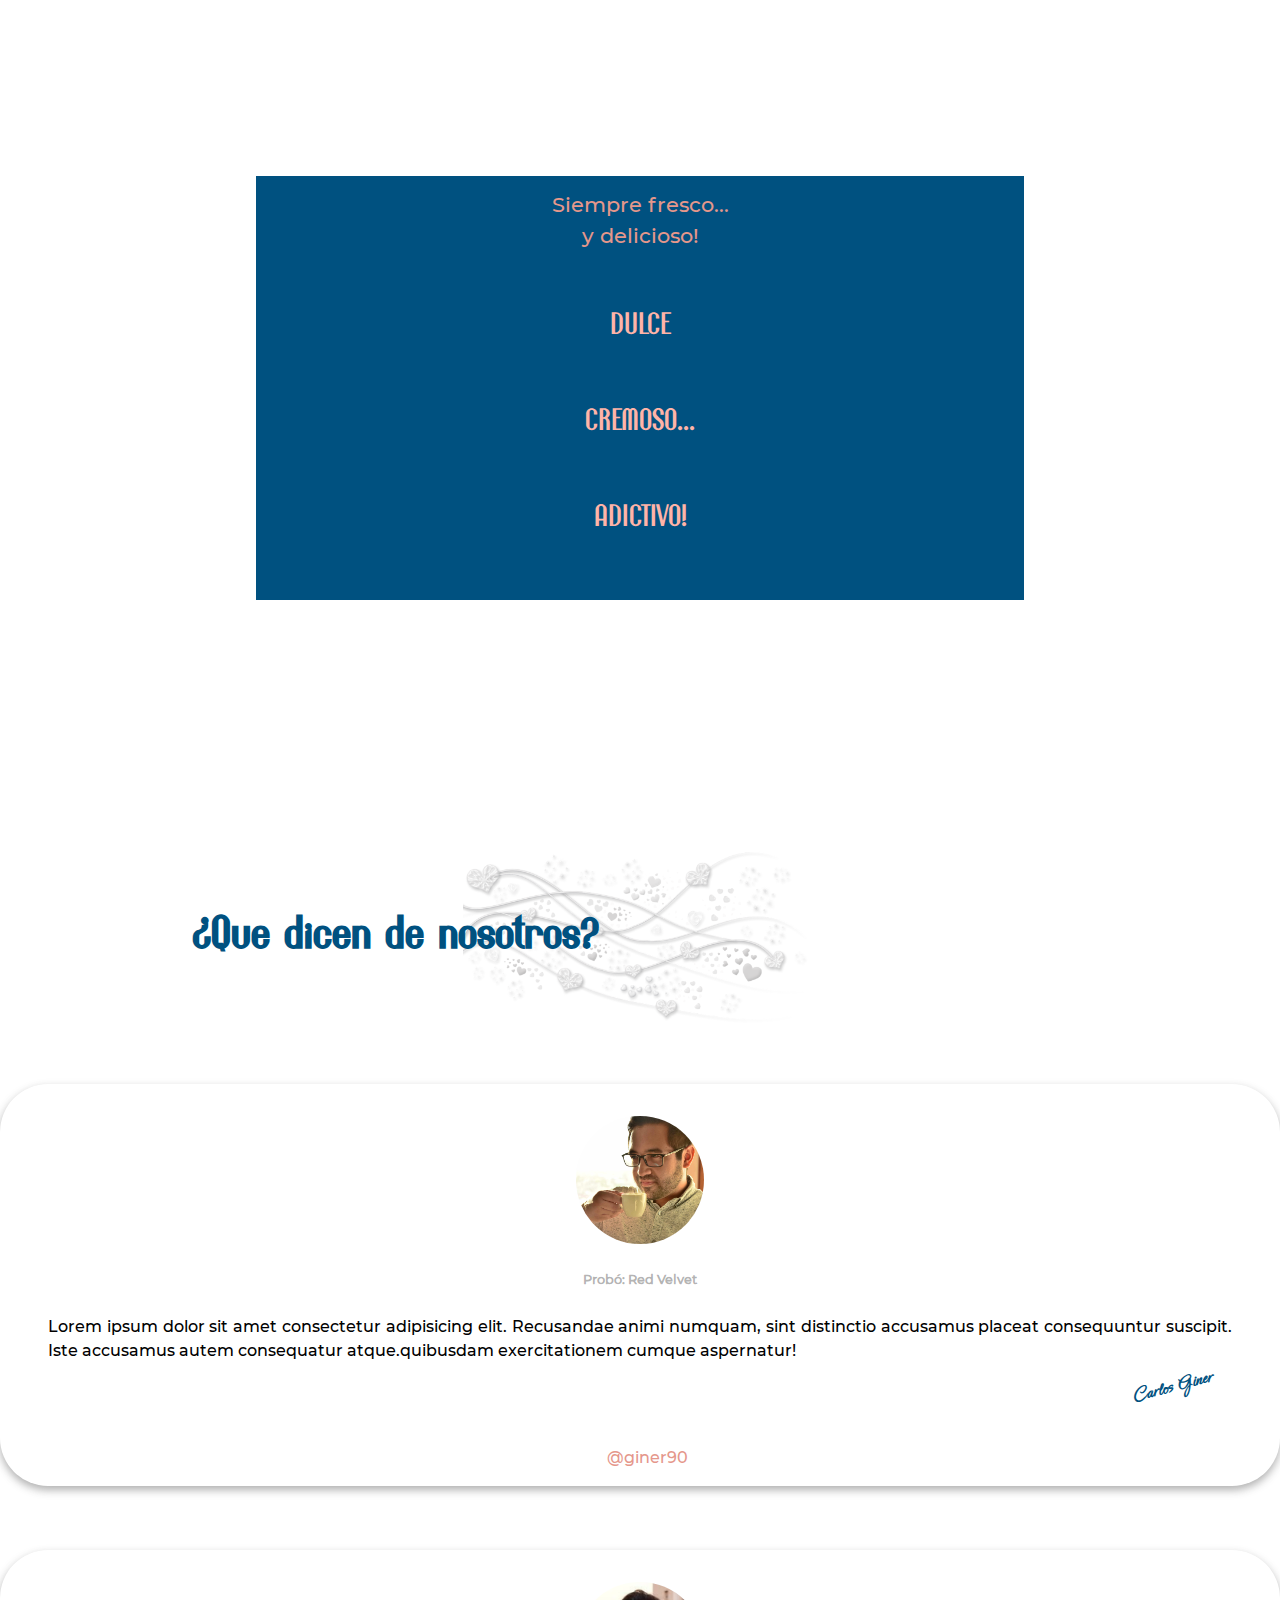
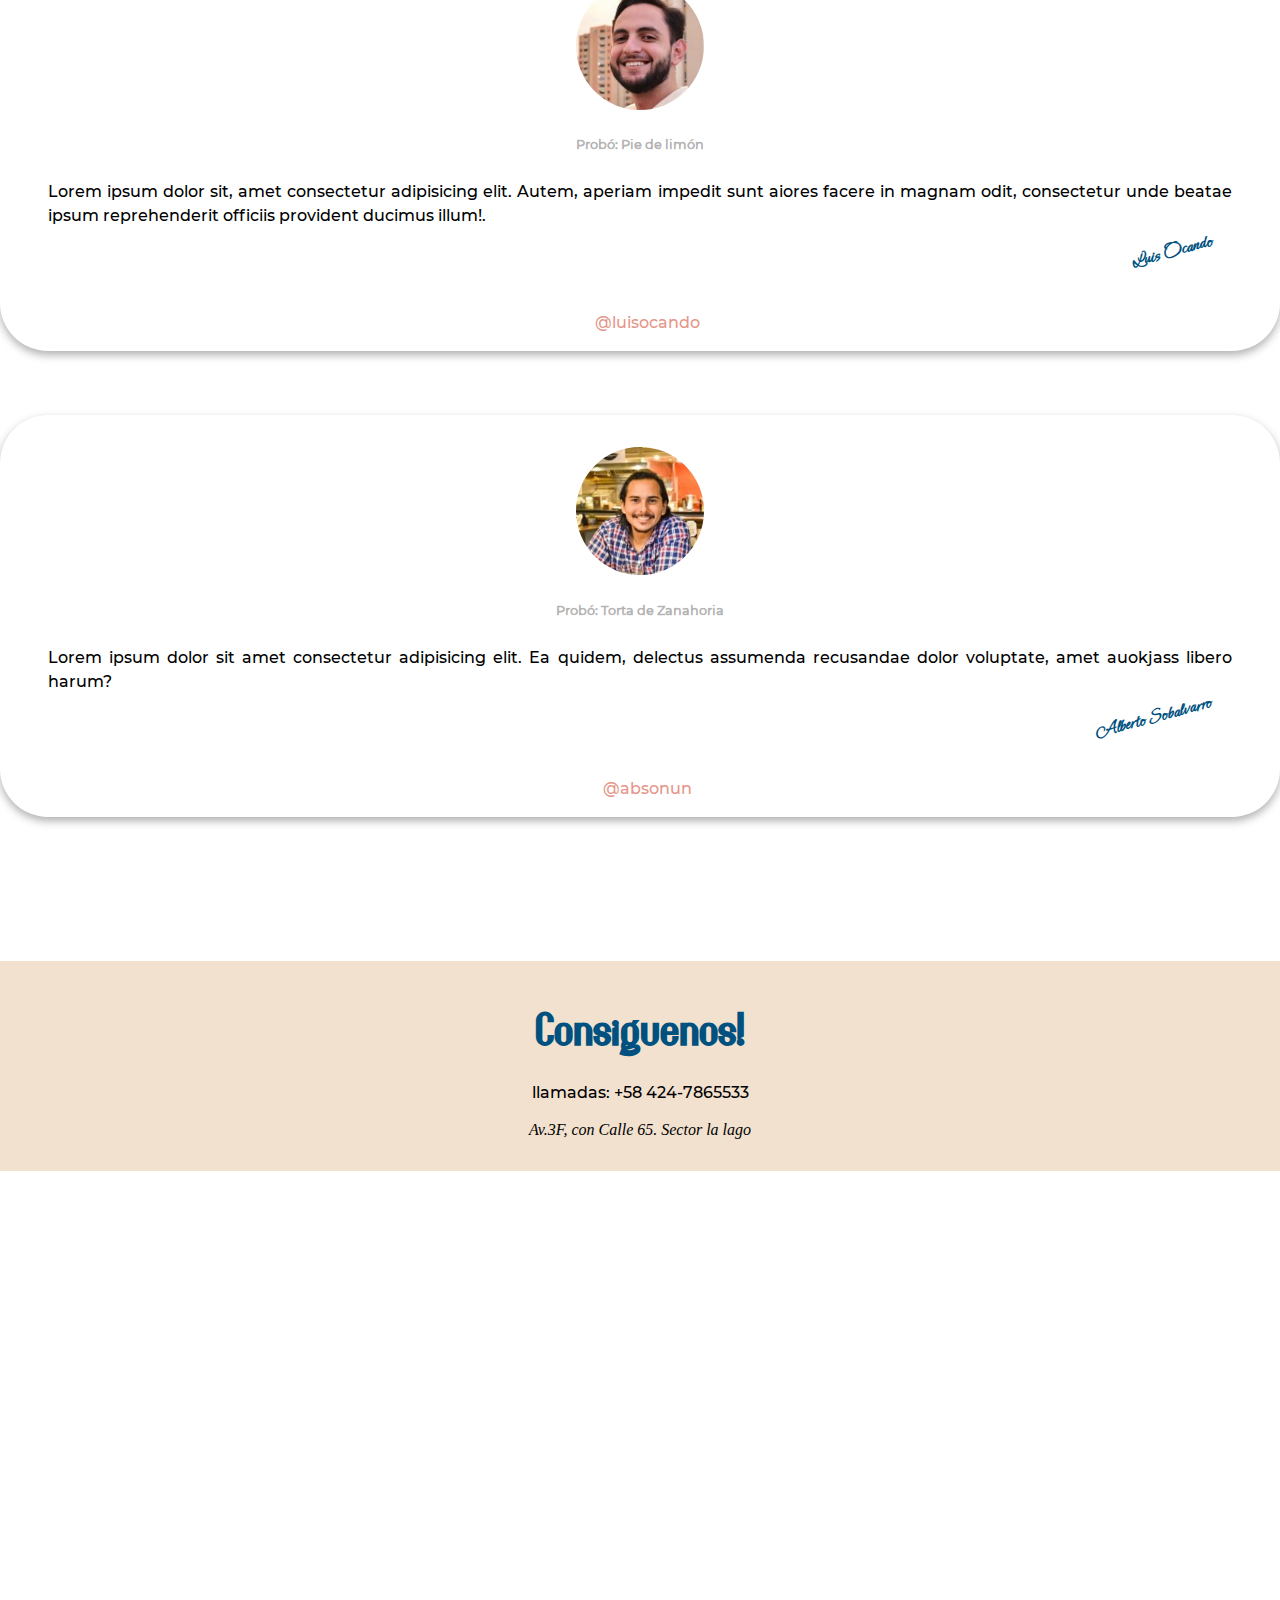
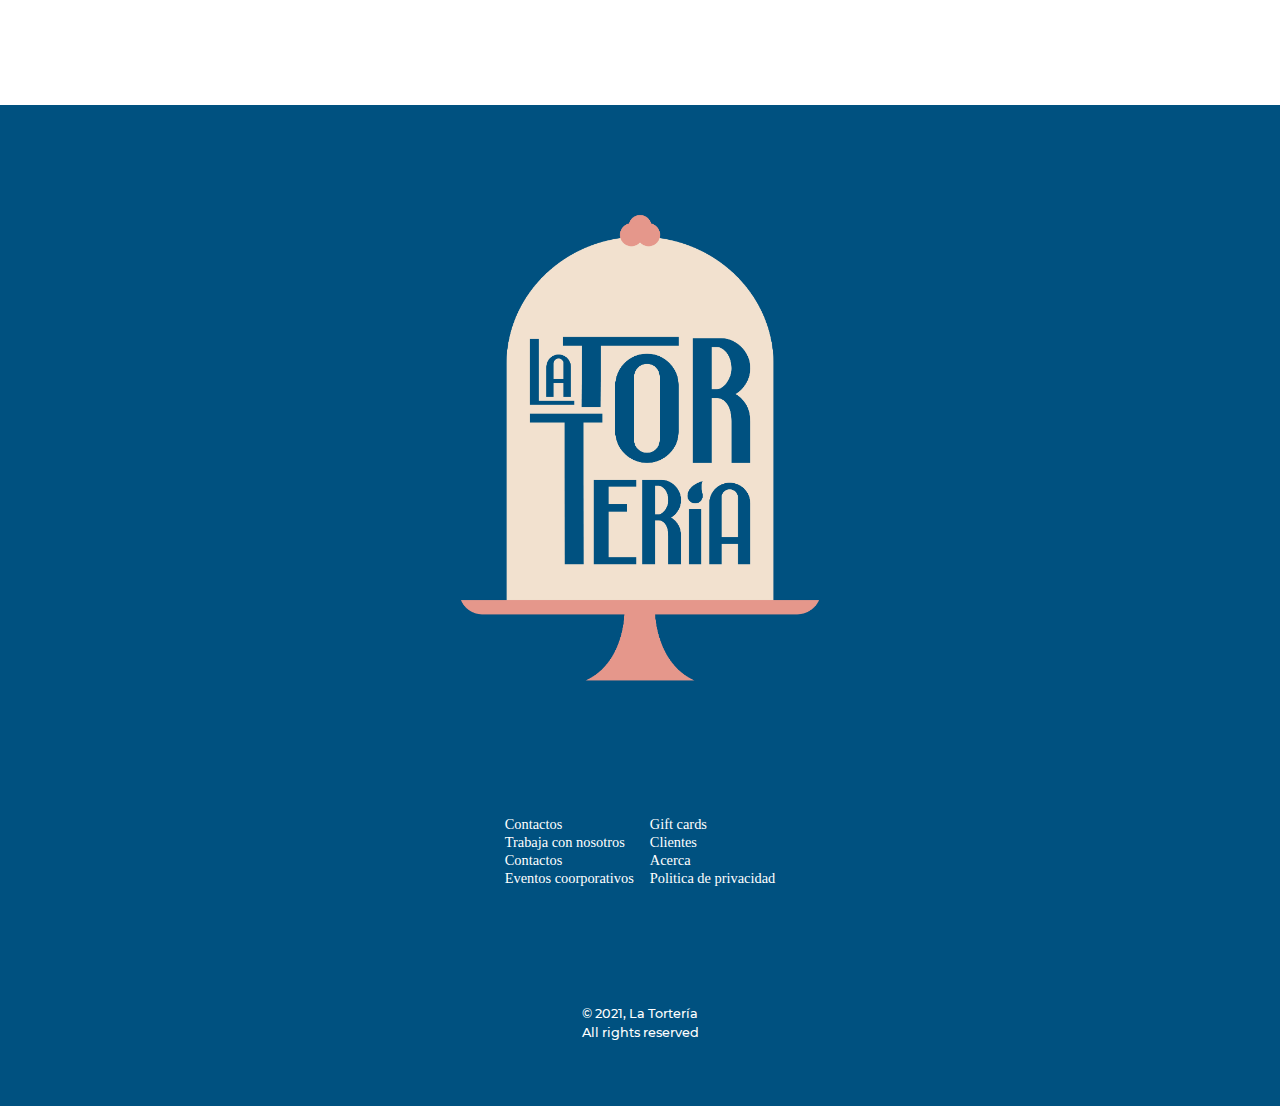
==== commit 6ff5ba71: "Start working in the desktop version and nav" ====
--- a/src/index.html
+++ b/src/index.html
@@ -18,28 +18,32 @@
 
         <header>
 
-
-            <div class="header__logo">
-                <img class="header__logo--img" src="../img/LA TORTERIA-03.png" alt="logo">
-            </div>
-    
-            <nav class="nav">
-                <ul>
-                    <li class="nav__item"><a href="#">Menú</a></li>
-                    <li class="nav__item"><a href="#">Clientes</a></li>
-                    <li class="nav__item"><a href="#">Contactos</a></li>
-                    <li class="nav__item"><a href="#">Acerca</a></li>
-                </ul>
-            </nav>    
-    
+            <div class="desk__container--nav">
+
+                <div class="header__logo">
+                    <img class="header__logo--img" src="../img/LA TORTERIA-03.png" alt="logo">
+                </div>
+        
+                <nav class="nav">
+                    <ul>
+                        <li class="nav__item"><a href="#">Menú</a></li>
+                        <li class="nav__item"><a href="#">Clientes</a></li>
+                        <li class="nav__item"><a href="#">Contactos</a></li>
+                        <li class="nav__item"><a href="#">Acerca</a></li>
+                    </ul>
+                </nav>   
                 
+            </div> 
+
+         
             <section class="banner">
                 
                 <h1 class="banner__title">Un momento <span>dulce</span>, un recuerdo para toda la <span>vida...</span></h1>
-                <p class="banner__detail">Lorem ipsum, dolor sit amet consectetur adipisicing elit. Aliquam error aliquid, mollitia soluta iusto enim, facere fugiat culpa porro rem explicabo. Architecto fugiat enim repudiandae alias nihil nostrum quia aspernatur.</p>
                 <button class="btn banner__btn">Contactar!</button>
-                
             </section>
+
+            <div class="banner__img"></div>
+
     
             <div class="header__deco--up"></div>
             <div class="header__deco--down"></div>
@@ -62,7 +66,9 @@
                 <button class="btn btn--secondary">Ordenar ya!</button>
             </div>
 
-            <img class="mainPost__info--img" src="../img/torta_fresas.png" alt="torta de fresa">
+            <div class="info__container--img">    
+                <img class="mainPost__info--img" src="../img/torta_fresas.png" alt="torta de fresa">
+            </div>
 
         </section>
 
@@ -209,6 +215,8 @@
         <p class="footer__copy">&copy 2021, La Tortería <br> All rights reserved </p>
 
     </footer>
+
+    <script src="./index.js"></script>
     
 </body>
 </html>--- a/src/style.css
+++ b/src/style.css
@@ -70,9 +70,9 @@
 }
 
 .btn:hover {
-    background-color: var(--clr-brandSalmon_light);
+    background-color: var(--clr-accent);
     color: white;
-    top:-4px;
+    /* top:-4px;   todecide */
     box-shadow: 0px 4px 8px var(--clr-shadow);
 }
 
@@ -96,7 +96,14 @@
 }
 
 
-/* -------------HEADER------------------ */
+/* ----- HEADER/ BANNER ---- */
+/* ------------------------- */
+/* ------------------------- */
+/* ------------------------- */
+
+
+
+
 
 .container__header {
     position: relative;
@@ -119,10 +126,14 @@
 .header__logo--img {
     max-width: 200px;
     height: auto;
+    display: block;
+    margin:auto;
+    position:relative;
+    z-index: 15;
 }
 
 .nav {
-    max-width: 90vw;
+    max-width: 80vw;
 }
 
 .nav ul {
@@ -154,12 +165,10 @@
     color: white;
 }
 
-
-
 .banner__title {
     text-align: center;
     color: var(--clr-brandBlue);
-    margin-top: 50px;
+    margin: 50px 15px 0px 15px; 
 }
 
 .banner__title span {
@@ -170,19 +179,16 @@
 .banner__title, 
 .banner__title span {
     position: relative;
-    z-index: 10                 ;
-}
-
-.banner__detail {
-    display: none;
-}
+    z-index: 10;
+}
+
 
 .banner__btn {
     font-family: var(--ff-accent);
     text-transform: uppercase;
     position: relative;
     z-index: 10;
-    background-color: var(--clr-brandSalmon_light);
+    background-color: var(--clr-brandSalmon);
     color: white;
     display: block;
     margin:auto;
@@ -209,7 +215,18 @@
     background-repeat: no-repeat;
 }
 
+
+
+
+
+
 /* --------MAIN------------ */
+/* ------------------------- */
+/* ------------------------- */
+/* ------------------------- */
+
+
+
 
 .parallax {
     width:100vw;
@@ -217,6 +234,7 @@
     background-image: url(../img/cupcakes_lejos.jpg);
     background-size: cover;
     background-attachment: fixed;
+    background-position:center;
     background-position-x: -30px;
 }
 
@@ -224,8 +242,7 @@
     display: flex;
     flex-direction: column;
     width: 100vw;
-    height: 125vh;
-    overflow-y: hidden;
+    height: auto;   
 }
 
 .mainPost__info {
@@ -253,20 +270,31 @@
     margin-bottom: 1em;
 }
 
+.info__container--img {
+    width: 100vw;
+}
+
 .mainPost__info--img {
     width: 100%;
-}
+    min-height: 540px;
+}
+
+
+
 
 /* ------SHOWCASE---------- */
+/* ------------------------ */
+/* ------------------------ */
+/* ------------------------ */
+
+
 
 
 
 .showcase {
     display:grid;
     grid-template: var(--grid-showcase);
-    width: 100vw;
-    height: auto;
-    
+    width: 100vw;    
 }
 
 .container__showcase--heading {
@@ -329,11 +357,14 @@
 .card__photo-02,
 .card__photo-03 {
     width: 100vw;
-    height: 500px;
-    padding: 1em;
+    max-width: 540px;
+    height: 80vh;
+    min-height:560px ;
+    display: block;
+    margin:auto;
     background-repeat: no-repeat;
     background-size: cover;
-    object-fit: cover;
+    background-position: center;
 }
 
 .card__description {
@@ -581,7 +612,17 @@
 }
 
 
-/* ------PHONES ROTATED / Narrows heights ------ */
+
+
+
+
+
+
+
+/* --------------PHONES ROTATED / Narrows heights ------------------ */
+/* ----------------------------------------------------------------- */
+/* ----------------------------------------------------------------- */
+
 
 @media only screen and (max-height:540px) {
     .header__logo--img {
@@ -591,7 +632,229 @@
     .banner__title {
         display: none;
     }
-}
-
-
-/*  */+
+    .banner {
+       position: static;
+       margin: auto;
+    }
+
+    .banner__btn {
+        margin: 0;
+        align-self: center;
+    }
+
+    .banner__img {
+        display: none;
+    }
+}
+
+/* ----------------------------------------------------------------- */
+
+
+
+
+
+
+
+
+
+/*-----  MEDIA QUERIE TILL DESKTOP ------------------------------------  */
+
+@media only screen and (min-width:570px) {
+
+
+
+    /*----------- HEADER /BANNER ------ */
+
+
+
+    p,.nav__item a {
+        font-size: 1rem;
+        font-family: var(--ff-common);
+    }
+
+    .desk__container--nav {
+        width: 100vw;
+        height: auto;
+        display: flex;
+        align-items: center;
+        flex-wrap: wrap;
+        /* position: absolute; */
+        top: 0px;
+        left: 0px; 
+        position: fixed;
+        z-index: 20;
+    }
+
+    .header__logo--img {
+        display: block;
+        width: 150px;
+    }
+
+    .nav {
+        margin:0px;
+        flex-grow: 1;
+        float: right;
+        position: relative;
+        z-index: 10;
+    }
+
+    .nav ul {
+        display: flex;
+        justify-content: flex-end;
+        background-color: var(--clr-brandPink);
+        margin-top: 0px;
+    }
+
+    /* .nav__item:last-child {
+        margin-right: 50px;
+    } */
+
+    .nav__item a:hover {
+        color: var(--clr-brandBlue_light);
+    }
+
+    .banner__title {
+        font-size: 3.5em;
+        text-align:left ;
+    }
+
+    .banner {
+        /* position: absolute; */
+        top: 16vh;
+        left: 0px;
+        width: 55vw;
+        margin-right: 25vw;
+        /* margin-left: 14vw; */
+        display: flex;
+        flex-direction: column;
+    }
+
+
+    .banner__title span {
+        /* color:rgb(253, 52, 52); todecide*/
+        color:var(--clr-accent_light);  
+    }
+
+    .banner__btn {
+        margin-left: 0px;
+    }
+
+    .banner__img {
+        position: absolute;
+        z-index: 16;
+        margin-top: 30vh;
+        right: 8vw;
+        width: 500px;
+        height: 650px;
+        background-image: url(../img/torta_fresa_png.png);
+        background-position: center;
+        background-size: cover;
+        transform: scaleX(-1);
+    }
+
+    .header__deco--up {
+        background-repeat: repeat;
+        width: 300px;
+        height: 600px;
+        top:100px;
+        z-index: 15;
+    }
+
+    header {
+        background-color: white;
+    }
+
+    .desk__container--nav {
+        background-color: var(--clr-brandPink);
+    }
+    
+    /* -----------PARALLAX ---------------- */
+
+    .parallax {
+        height: 80vh;
+        min-height: 600px;
+        background-size:cover;
+        background-repeat: no-repeat;
+        background-position:center;
+        background-image: url(../img/torta_rosa.jpg);
+    }
+
+    
+
+
+}
+
+/*-----  MEDIA QUERIE IPADS------------------------------------  */
+
+
+@media only screen and (min-width:900px) and (max-width:1120px) {
+    
+    .banner__img {
+        width: 380px;
+        height: 490px;
+    }
+
+    .banner__title {
+        font-size: 3em;
+    }
+
+}
+
+
+@media only screen and (min-width:660px) and (max-width:900px) {
+    
+    .banner__img {
+        width: 300px;
+        height: 390px;
+    }
+
+    .banner__title {
+        font-size: 2.5em;
+    }
+
+    .nav__item:last-child {
+        margin-right: 50px;
+    }
+}
+
+@media only screen and (min-width:570px) and (max-width:690px) {
+    
+    .desk__container--nav {
+        flex-direction: column;
+        margin:2vw;
+    }
+
+    .header__deco--up {
+        width: 100px;
+    }
+
+    .banner__title {
+        top:80px;
+    }
+    
+    .banner__btn {
+        top:80px;
+    }
+
+    .banner__img {
+        width: 250px;
+        height: 300px;
+    }
+
+    .banner__title {
+        font-size: 2.5em;
+    }
+}
+
+@media only screen and (min-width:800px) {
+    .nav {
+        margin-right: 100px;
+    }
+
+    .header__logo--img {
+        margin-left: 100px;
+
+    }
+}
+
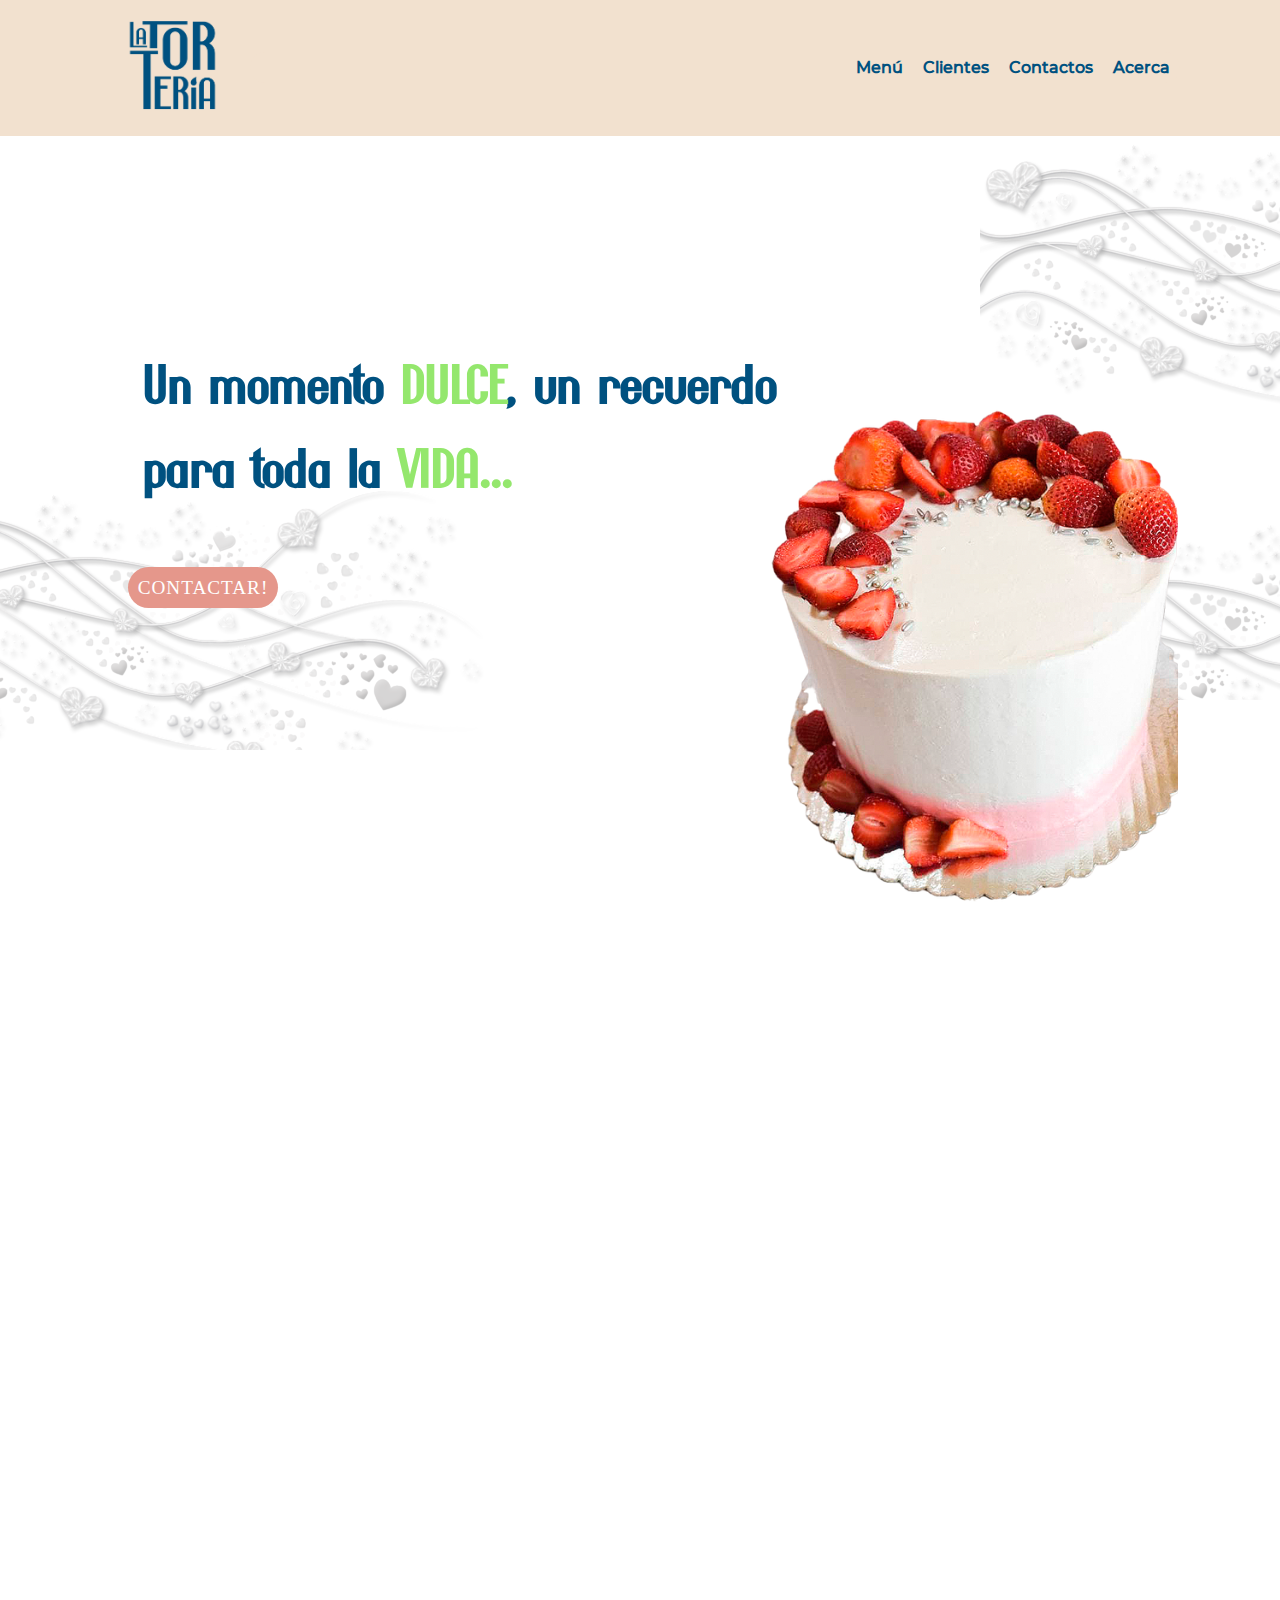
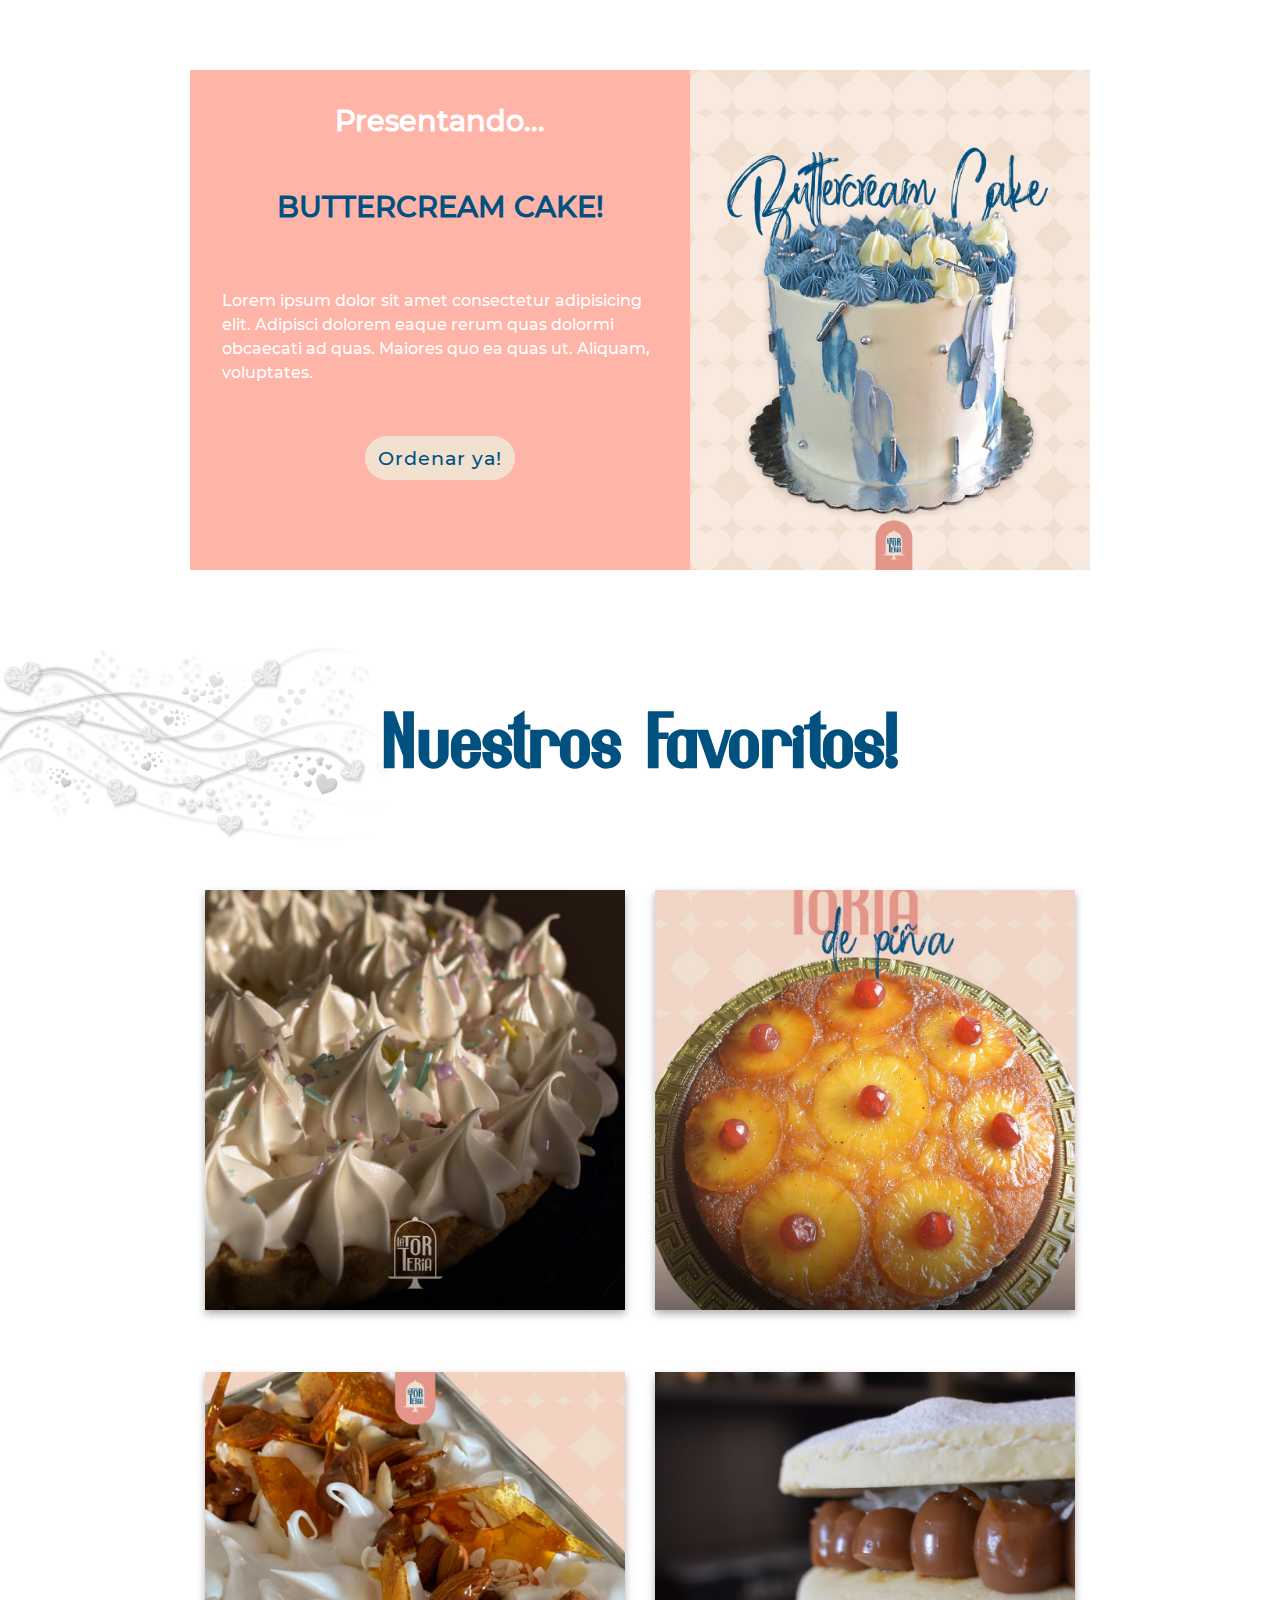
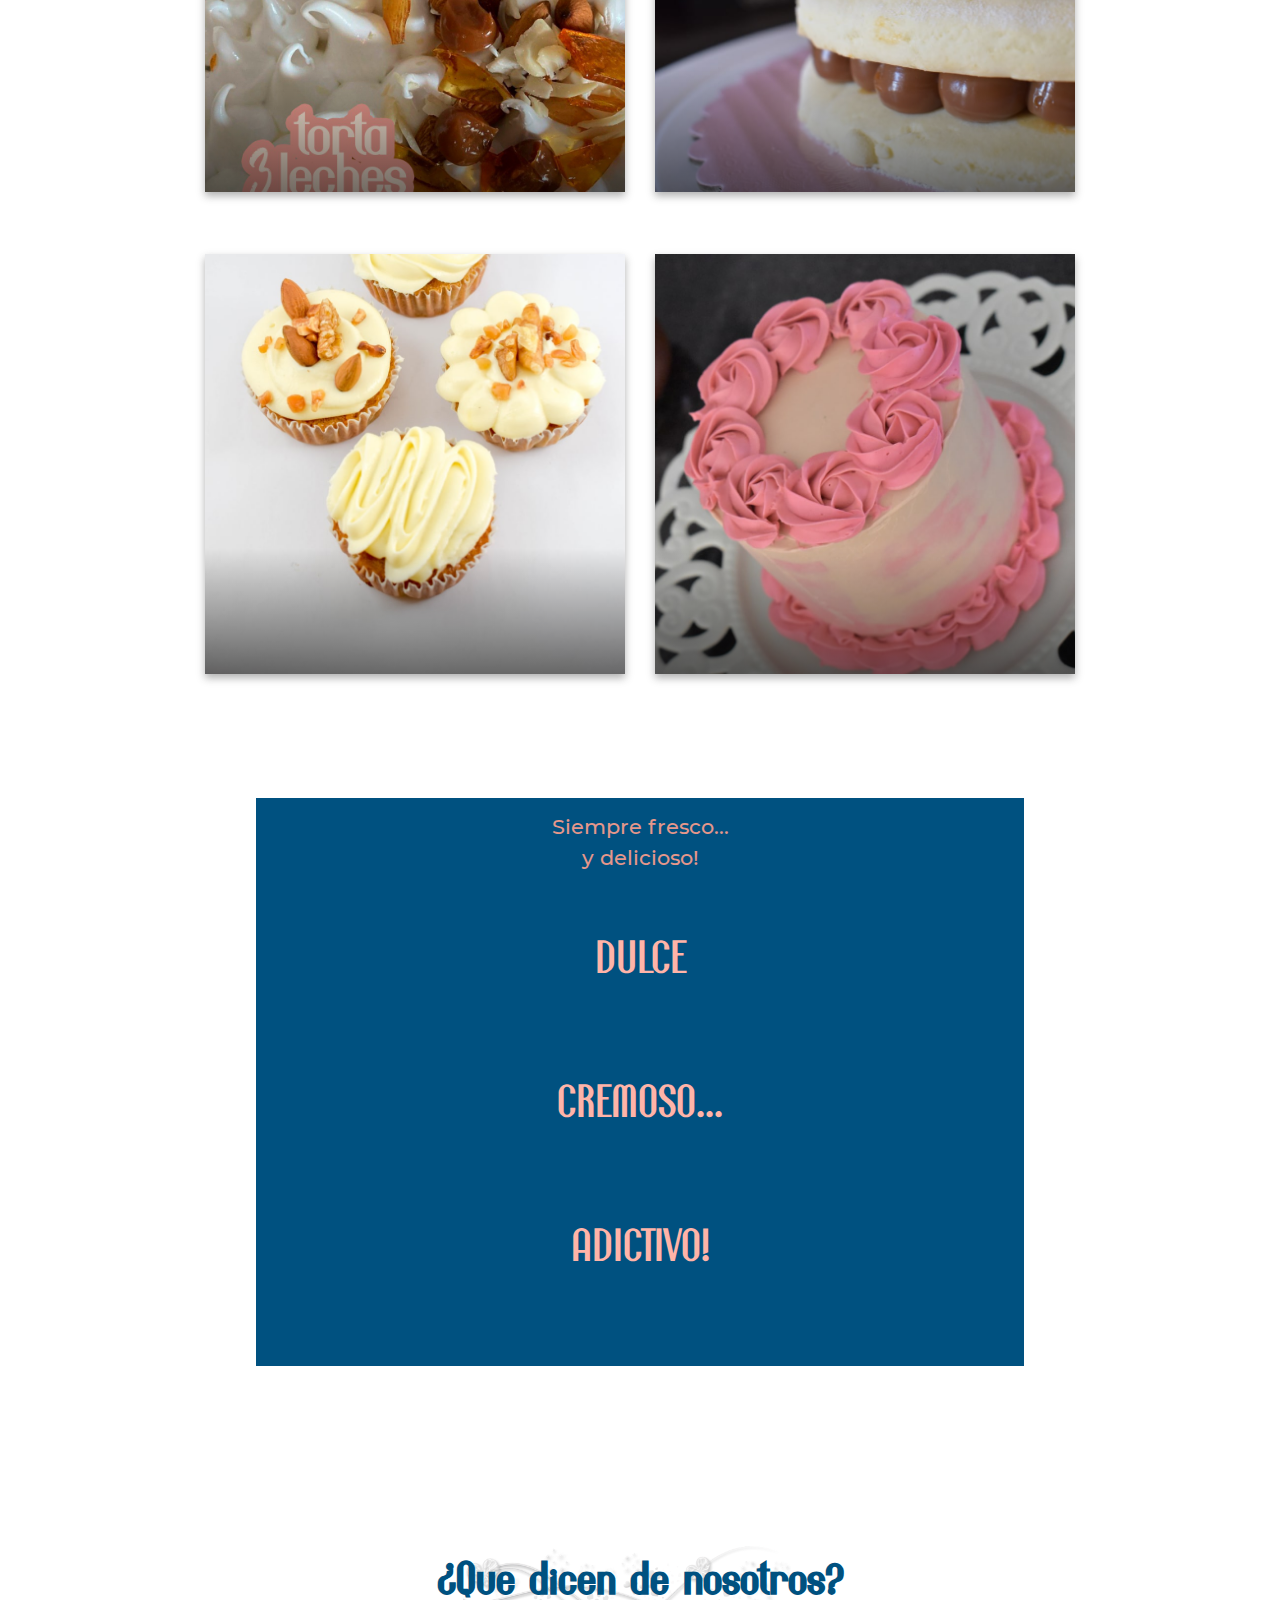
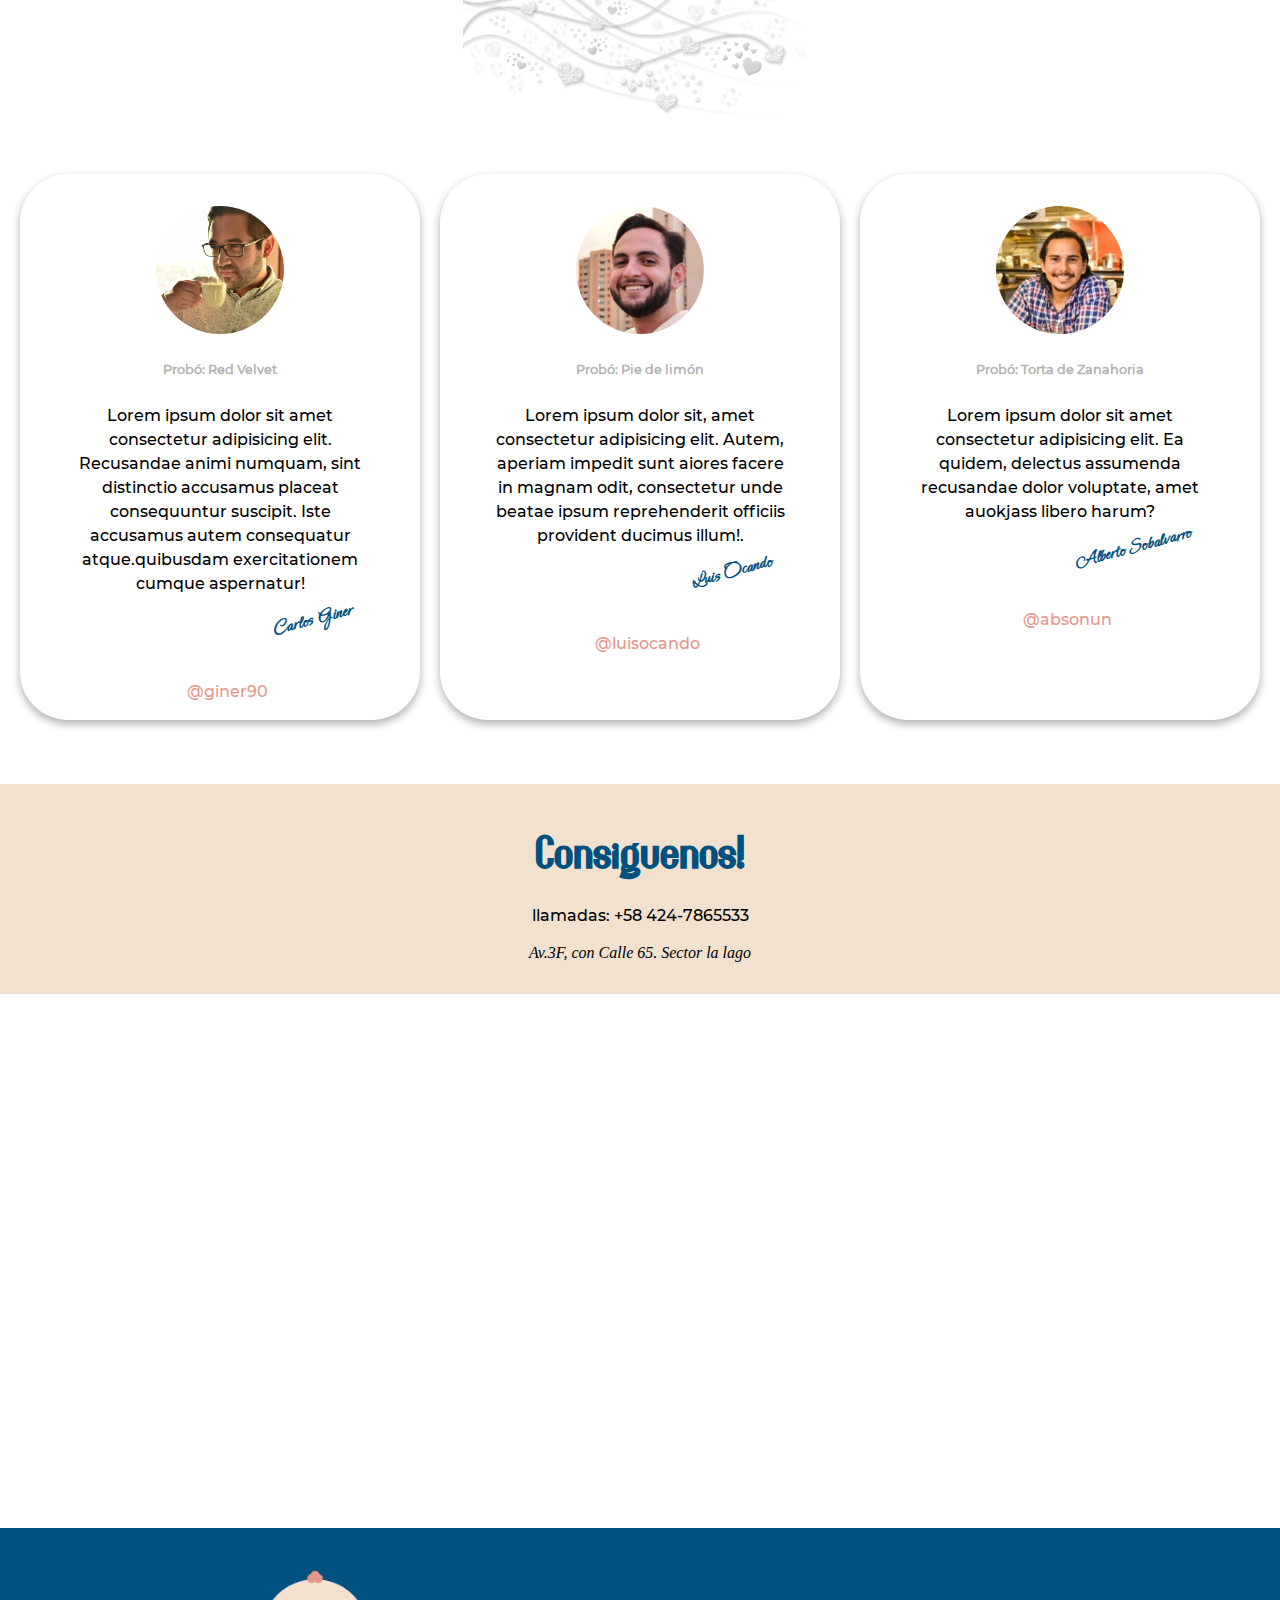
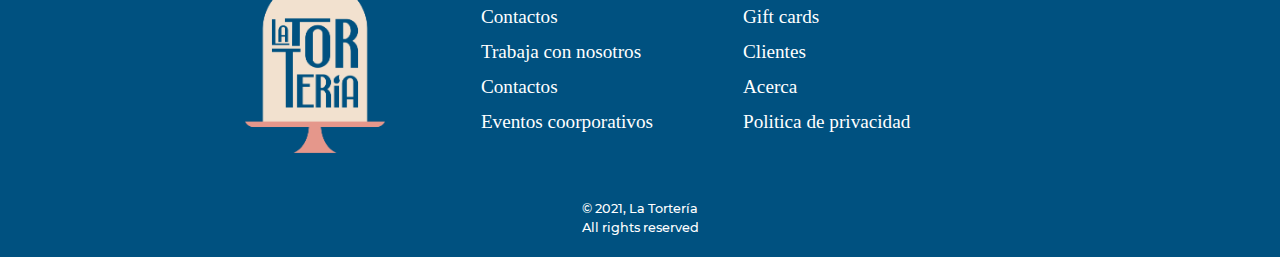
==== commit 115efab0: "finished layout responsive" ====
--- a/src/index.html
+++ b/src/index.html
@@ -61,13 +61,13 @@
         <section class="mainPost">
             
             <div class="mainPost__info">
-                <h2 class="mainPost__info--title">PRESENTANDO... <br><span>Torta de fresa!</span></h2>
-                <p class="mainPost__info--details">Lorem ipsum, dolor sit amet consectetur adipisicing elit. Labore explicabo quasi reiciendis consectetur eligendi accusantium similique.</p>
+                <h2 class="mainPost__info--title">Presentando... <br><br><span>BUTTERCREAM CAKE!</span></h2>
+                <p class="mainPost__info--details">Lorem ipsum dolor sit amet consectetur adipisicing elit. Adipisci dolorem eaque rerum quas dolormi obcaecati ad quas. Maiores quo ea quas ut. Aliquam, voluptates.</p>
                 <button class="btn btn--secondary">Ordenar ya!</button>
             </div>
 
-            <div class="info__container--img">    
-                <img class="mainPost__info--img" src="../img/torta_fresas.png" alt="torta de fresa">
+            <div class="mainPost__imgContainer">    
+                <img class="mainPost__info--img" src="../img/torta_azul.jpg" alt="torta de fresa">
             </div>
 
         </section>
@@ -78,29 +78,61 @@
 
             <div class="container__showcase--heading">
                 <img class="showcase__heading--deco" src="../img/deco_01.png" alt="">
-                <h2 class="showcase__title">Bestsellers!</h2>
-            </div>
-            
-            <div class="showcase__cards">
-
-                <div class="card">
-                    <h3 class="card__title">Pie de limón</h3>
-                    <div class="card__photo-01"></div>
-                    <p class="card__description">Lorem ips rerum laborum. Eveniet molestiae dolorem aperiam totam voluptatem atque reiciendis tenetur esse impedit repellendus.</p>
-                </div>
-    
-                <div class="card">
-                    <h3 class="card__title">Torta de Piña</h3>
-                    <div class="card__photo-02"></div>
-                    <p class="card__description">Lorem ipsum dolor sit amet consectetur, adipisicing elit. Rem labore, natus non officia deleniti debitis eveniet rerum laborum. Eveniet molestiae dolorem aperiam totam esse impedit repellendus.</p>
-                </div>
-    
-                <div class="card">
-                    <h3 class="card__title">Red Velvet</h3>
-                    <div class="card__photo-03"></div>
-                    <p class="card__description">Lorem ipsum dolor sit amet consectetur, adipisicing elit. Rem labore, natus non officia deleniti debitis eveniet rerum laborum. Eveniet molestiae dolorem aperiam totam voluptatem atque reiciendis tenetur.</p>
-                </div>
-
+                <h2 class="showcase__title">Nuestros Favoritos!</h2>
+            </div>
+            
+            <div class="wrapper">                
+                <div class="showcase__cards">
+
+                    <div class="card card__background01">
+                        <div class="card__text">
+                            <h3 class="card__title">Pie de limón</h3>
+                            <p class="card__description">Lorem ips rerum laborum. Eveniet molestiae dolorem aperiam totam voluptatem atque reiciendinatus non officia deleniti debitis eveniets tenetur esse impedit repellendus.</p>
+                        </div>
+                        <div class="card__photo-01"></div>
+                    </div>
+        
+                    <div class="card card__background02">
+                        <div class="card__text">
+                            <h3 class="card__title">Torta de Piña</h3>
+                            <p class="card__description">Lorem ipsum dolor sit amet consectetur, adipisicing elit. Rem labore, natus non officia deleniti debitis eveniet rerum laborum. Eveniet molestiae dolorem aperiam totam esse impedit repellendus.</p>
+                        </div>
+                        <div class="card__photo-02"></div>
+                    </div>
+        
+                    <div class="card card__background03">
+                        <div class="card__text">
+                            <h3 class="card__title">Tres Leches!</h3>
+                            <p class="card__description">Lorem ipsum dolor sit amet consectetur, adipisicing elit. dolorem aperiam totam voluptatem atque reiciendis tenetur.</p>
+                        </div>
+                        <div class="card__photo-03"></div>
+                    </div>
+    
+                    <div class="card card__background04">
+                        <div class="card__text">
+                            <h3 class="card__title">Torta arequipe!</h3>
+                            <p class="card__description">Lorem ipsum dolor sit amet consectetur, adipisicing elit. Rem labore, natus non veniet rerum laborum. Eveniet molestiae lore m lorem dolorem aperiam to </p>
+                        </div>
+                        <div class="card__photo-04"></div>
+                    </div>
+
+                    <div class="card card__background05">
+                        <div class="card__text">
+                            <h3 class="card__title">Cupcakes de Vainilla!</h3>
+                            <p class="card__description">Lorem ipsum dolor sit amet consectetur, adipisicing elit. Rem labore, natus non officia deleniti debitis eveniniet rerum laborum. Eveniet molestiae lore m lorem dolorem aperiam to </p>
+                        </div>
+                        <div class="card__photo-05"></div>
+                    </div>
+
+                    <div class="card card__background06">
+                        <div class="card__text">
+                            <h3 class="card__title">Torta rosa!</h3>
+                            <p class="card__description">Lorem ipsum dolor sit amet consectetur, adipisicing elit. Rem labore, natus non officia deleniti debitis eveniet rerum laborum. Evenieiendis tenetur. i debitis eveniet rerum laborum. Eveniet molestiae lore m lorem dolorem aperiam to </p>
+                        </div>
+                        <div class="card__photo-06"></div>
+                    </div>
+    
+                </div>
             </div>
 
 
@@ -125,44 +157,47 @@
                 <h2 class="testimonials__title">¿Que dicen de nosotros?</h2>
             </div>
             
-            <div class="testimonials__person ">
-                <div class="testimonials__person--avatar person_01"></div>
-                <div class="testimonials__person--review">
-                    <h3>Probó: Red Velvet</h3>
-                    <p class="review__p">Lorem ipsum dolor sit amet consectetur adipisicing elit. Recusandae animi numquam, sint distinctio accusamus placeat consequuntur suscipit. Iste accusamus autem consequatur atque.quibusdam exercitationem cumque aspernatur!</p>
-                    <p class="review__name">Carlos Giner</p>
-                </div>
-                <span class="testimonials__person--social"> 
-                    <i class="fab fa-instagram-square testimonials__person--icon"></i>
-                    <p>@giner90</p>
-                </span>
-            </div>
-
-            <div class="testimonials__person ">
-                <div class="testimonials__person--avatar person_02"></div>
-                <div class="testimonials__person--review">
-                    <h3>Probó: Pie de limón</h3>
-                    <p class="review__p">Lorem ipsum dolor sit, amet consectetur adipisicing elit. Autem, aperiam impedit sunt aiores facere in magnam odit, consectetur unde beatae ipsum reprehenderit officiis provident ducimus illum!.</p>
-                    <p class="review__name">Luis Ocando</p>
-                </div>
-                <span class="testimonials__person--social"> 
-                    <i class="fab fa-instagram-square testimonials__person--icon"></i>
-                    <p>@luisocando</p>
-                </span>
-            </div>
-
-            <div class="testimonials__person ">
-                <div class="testimonials__person--avatar person_03"></div>
-                <div class="testimonials__person--review">
-                    <h3 >Probó: Torta de Zanahoria</h3>
-                    <p class="review__p" >Lorem ipsum dolor sit amet consectetur adipisicing elit. Ea quidem, delectus assumenda recusandae dolor voluptate, amet auokjass libero harum?</p>
-                    <p class="review__name">Alberto Sobalvarro</p>
-                </div>
-                <span class="testimonials__person--social"> 
-                    <i class="fab fa-instagram-square testimonials__person--icon"></i>
-                    <p>@absonun</p>
-                </span>
-            </div>
+            <div class="testimonials__wrapper">
+                <div class="testimonials__person ">
+                    <div class="testimonials__person--avatar person_01"></div>
+                    <div class="testimonials__person--review">
+                        <h3>Probó: Red Velvet</h3>
+                        <p class="review__p">Lorem ipsum dolor sit amet consectetur adipisicing elit. Recusandae animi numquam, sint distinctio accusamus placeat consequuntur suscipit. Iste accusamus autem consequatur atque.quibusdam exercitationem cumque aspernatur!</p>
+                        <p class="review__name">Carlos Giner</p>
+                    </div>
+                    <span class="testimonials__person--social"> 
+                        <i class="fab fa-instagram-square testimonials__person--icon"></i>
+                        <p>@giner90</p>
+                    </span>
+                </div>
+    
+                <div class="testimonials__person ">
+                    <div class="testimonials__person--avatar person_02"></div>
+                    <div class="testimonials__person--review">
+                        <h3>Probó: Pie de limón</h3>
+                        <p class="review__p">Lorem ipsum dolor sit, amet consectetur adipisicing elit. Autem, aperiam impedit sunt aiores facere in magnam odit, consectetur unde beatae ipsum reprehenderit officiis provident ducimus illum!.</p>
+                        <p class="review__name">Luis Ocando</p>
+                    </div>
+                    <span class="testimonials__person--social"> 
+                        <i class="fab fa-instagram-square testimonials__person--icon"></i>
+                        <p>@luisocando</p>
+                    </span>
+                </div>
+    
+                <div class="testimonials__person ">
+                    <div class="testimonials__person--avatar person_03"></div>
+                    <div class="testimonials__person--review">
+                        <h3 >Probó: Torta de Zanahoria</h3>
+                        <p class="review__p" >Lorem ipsum dolor sit amet consectetur adipisicing elit. Ea quidem, delectus assumenda recusandae dolor voluptate, amet auokjass libero harum?</p>
+                        <p class="review__name">Alberto Sobalvarro</p>
+                    </div>
+                    <span class="testimonials__person--social"> 
+                        <i class="fab fa-instagram-square testimonials__person--icon"></i>
+                        <p>@absonun</p>
+                    </span>
+                </div>
+            </div>
+            
 
         </section>
 
@@ -189,30 +224,34 @@
 
     <footer>
 
-        <img src="../img/LA TORTERIA-01.png" alt="logo" class="footer__logo">
-
-        <nav class="footer__nav">
-            <ul>
-                <li class="footer__nav--item"><a href="#">Contactos</a></li>
-                <li class="footer__nav--item"><a href="#">Trabaja con nosotros</a></li>
-                <li class="footer__nav--item"><a href="#">Contactos</a></li>
-                <li class="footer__nav--item"><a href="#">Eventos coorporativos</a></li>
-            </ul>
-            <ul>
-                <li class="footer__nav--item"><a href="#">Gift cards</a></li>
-                <li class="footer__nav--item"><a href="#">Clientes</a></li>
-                <li class="footer__nav--item"><a href="#">Acerca</a></li>
-                <li class="footer__nav--item"><a href="#">Politica de privacidad</a></li>
-            </ul>
-        </nav>
-
-        <div class="footer__socialmedia">
-            <a href="#"><i class="fab fa-instagram-square footer_socialmedia--icon"></i></a>
-            <a href="#"><i class="fab fa-twitter-square footer_socialmedia--icon"></i></a>
-            <a href="#"><i class="fab fa-pinterest-square footer_socialmedia--icon"></i></a>
+        <div class="footerContent__wrapper">
+            <img src="../img/LA TORTERIA-01.png" alt="logo" class="footer__logo">
+
+            <nav class="footer__nav">
+                <ul>
+                    <li class="footer__nav--item"><a href="#">Contactos</a></li>
+                    <li class="footer__nav--item"><a href="#">Trabaja con nosotros</a></li>
+                    <li class="footer__nav--item"><a href="#">Contactos</a></li>
+                    <li class="footer__nav--item"><a href="#">Eventos coorporativos</a></li>
+                </ul>
+                <ul>
+                    <li class="footer__nav--item"><a href="#">Gift cards</a></li>
+                    <li class="footer__nav--item"><a href="#">Clientes</a></li>
+                    <li class="footer__nav--item"><a href="#">Acerca</a></li>
+                    <li class="footer__nav--item"><a href="#">Politica de privacidad</a></li>
+                </ul>
+            </nav>
+
+            <div class="footer__socialmedia">
+                <a href="#"><i class="fab fa-instagram-square footer_socialmedia--icon"></i></a>
+                <a href="#"><i class="fab fa-twitter-square footer_socialmedia--icon"></i></a>
+                <a href="#"><i class="fab fa-pinterest-square footer_socialmedia--icon"></i></a>
+            </div>
         </div>
 
-        <p class="footer__copy">&copy 2021, La Tortería <br> All rights reserved </p>
+        <div class="copyright__wrapper">
+            <p class="footer__copy">&copy 2021, La Tortería <br> All rights reserved </p>
+        </div>
 
     </footer>
 
--- a/src/style.css
+++ b/src/style.css
@@ -161,10 +161,6 @@
     border-radius: 5em;
 }
 
-.nav__item a:hover {
-    color: white;
-}
-
 .banner__title {
     text-align: center;
     color: var(--clr-brandBlue);
@@ -241,12 +237,12 @@
 .mainPost {
     display: flex;
     flex-direction: column;
-    width: 100vw;
+    /* width: 100vw; */
     height: auto;   
 }
 
 .mainPost__info {
-    background-color: var(--clr-brandBlue_light);
+    background-color: var(--clr-brandSalmon_light);
     color:white;
     text-align: center;
     padding: 0 1.8em;
@@ -260,7 +256,7 @@
 }
 
 .mainPost__info--title span{
-    color: var(--clr-accent_light);
+    color: var(--clr-brandBlue);
     font-weight: var(--fw-black);
 }
 
@@ -270,14 +266,11 @@
     margin-bottom: 1em;
 }
 
-.info__container--img {
+.mainPost__imgContainer {
     width: 100vw;
 }
 
-.mainPost__info--img {
-    width: 100%;
-    min-height: 540px;
-}
+
 
 
 
@@ -292,9 +285,9 @@
 
 
 .showcase {
-    display:grid;
-    grid-template: var(--grid-showcase);
-    width: 100vw;    
+    width: 100vw;
+    display: flex;
+    flex-direction: column;    
 }
 
 .container__showcase--heading {
@@ -410,18 +403,21 @@
 .support__deco--right {
     background-image: url(../img/deco_cupcakes_02.png);
     background-size: cover;
-    background-repeat: no-repeat;
-    background-size: cover;
     background-attachment: fixed; 
+    background-size:auto;
+    background-repeat: repeat;
 }
 
 /* ------- TESTIMONIALS ----------- */
+/* ------- ------------------------- */
+/* ------- ------------------------- */
 
 .testimonials {
     display:flex;
     flex-direction: column;
     text-align: center;
     margin-bottom: 5em;
+    align-items:center;
 }
 
 .container__testimonials--title {
@@ -443,7 +439,7 @@
     color: var(--clr-brandBlue);
     font-size: 3rem;
     text-align: center;
-    margin: 1em 15vw;
+    margin: 1em 5vw;
 }
 
 
@@ -463,8 +459,7 @@
 }
 
 .testimonials__person:hover {
-    top:-5px;
-    box-shadow: 0 2px 8px 0 var(--clr-shadow);
+    box-shadow: 0 5px 15px 0 var(--clr-accent);
 }
 
 
@@ -658,13 +653,9 @@
 
 
 
-/*-----  MEDIA QUERIE TILL DESKTOP ------------------------------------  */
+/*-----  MEDIA QUERIE IPAD TILL DESKTOP ------------------------------------  */
 
 @media only screen and (min-width:570px) {
-
-
-
-    /*----------- HEADER /BANNER ------ */
 
 
 
@@ -684,12 +675,25 @@
         left: 0px; 
         position: fixed;
         z-index: 20;
-    }
+        background-color: var(--clr-brandPink);
+        transition: all 0.5s ease;
+    }
+
+    .changeBackgroundColor {
+        background-color: var(--clr-brandBlue_light);
+    }
+
 
     .header__logo--img {
         display: block;
         width: 150px;
     }
+
+    /* #JS added */
+    .shrink {
+        width: 100px;
+    }
+    
 
     .nav {
         margin:0px;
@@ -706,12 +710,13 @@
         margin-top: 0px;
     }
 
-    /* .nav__item:last-child {
-        margin-right: 50px;
-    } */
-
-    .nav__item a:hover {
-        color: var(--clr-brandBlue_light);
+    /* #JS added */
+    .makeTransparent {
+        background-color:rgba(0, 0, 0, 0) !important;
+    }
+
+    .nav__item:hover {
+        background-color: white;
     }
 
     .banner__title {
@@ -765,11 +770,7 @@
         background-color: white;
     }
 
-    .desk__container--nav {
-        background-color: var(--clr-brandPink);
-    }
-    
-    /* -----------PARALLAX ---------------- */
+
 
     .parallax {
         height: 80vh;
@@ -780,12 +781,12 @@
         background-image: url(../img/torta_rosa.jpg);
     }
 
-    
-
-
-}
-
-/*-----  MEDIA QUERIE IPADS------------------------------------  */
+
+
+
+}
+
+/*-----  MEDIA QUERIE IPADS AND WEIRD WIDTHS---------  */
 
 
 @media only screen and (min-width:900px) and (max-width:1120px) {
@@ -816,13 +817,23 @@
     .nav__item:last-child {
         margin-right: 50px;
     }
+
+    .mainPost__info--title {
+        margin:0px;
+    }
+
+    .mainPost__imgContainer {
+        width: 100vw;
+    }
+    
+ 
+
 }
 
 @media only screen and (min-width:570px) and (max-width:690px) {
     
     .desk__container--nav {
         flex-direction: column;
-        margin:2vw;
     }
 
     .header__deco--up {
@@ -847,6 +858,15 @@
     }
 }
 
+
+
+
+
+
+/* ---------------- ONLY DESKTOP LARGE --------------- */
+
+
+/* de 800px para arriba */
 @media only screen and (min-width:800px) {
     .nav {
         margin-right: 100px;
@@ -854,7 +874,295 @@
 
     .header__logo--img {
         margin-left: 100px;
-
-    }
-}
-
+        transition: width 0.5s ease;
+    }
+
+    .mainPost {
+        flex-direction: row;
+        justify-content: center;
+        max-height: 500px;
+        margin:50px 10vw;  
+    }
+
+    .mainPost__info {
+        padding: 0px 0px;
+        min-width: 300px;
+        max-width: 500px;
+        display: flex;
+        flex-direction: column;
+        align-items: center;
+    }
+
+    
+    .mainPost__info--title {
+        font-size: 1.8rem;
+        margin-top: 1em;
+    }
+
+    .mainPost__info--details{
+        padding: 1em 2em;
+        text-align: left;
+    }
+
+    .mainPost button {
+        margin-top: 1em;
+    }
+
+    .mainPost__imgContainer {
+        width: 400px;
+    }
+
+    .mainPost__info--img {
+        max-height: 100%;
+    }    
+
+
+    /* -----------------showcase------------ */
+
+    .wrapper {
+        width: 90%;
+        height: auto;
+        margin:auto;
+    }
+
+    .showcase__title {
+        font-size: 5rem;
+    }
+
+    .showcase__heading--deco {
+        width: 400px;
+    }
+
+    .showcase__cards {
+        max-width: 100vw ;
+        flex-direction: row;
+        justify-content: center;
+        flex-wrap: wrap;
+        gap:30px;
+        align-self: center;
+    }
+
+    .card {
+        flex-direction: row;
+        box-shadow: 0px 4px 8px var(--clr-shadow);
+        align-items: flex-end;
+        height: 420px;
+        width: 420px;
+        transition: transform 0.5s ease;
+        overflow:hidden;
+    }
+
+    .card__photo-01,
+    .card__photo-02,
+    .card__photo-03,
+    .card__photo-04,
+    .card__photo-05,
+    .card__photo-06{
+       display: none;
+    }
+
+    .card__background01 {
+        background-image: url(../img/pie_limon.jpg);
+    }
+    .card__background02 {
+        background-image: url(../img/torta_piña.jpg);
+        background-position-y:bottom;
+
+    }
+    .card__background03 {
+        background-image: url(../img/tres_leches.jpg);
+    }
+
+    .card__background04 {
+        background-image: url(../img/torta_pinpon.jpg);
+    }
+
+    .card__background05 {
+        background-image: url(../img/cupcakes_lejos.jpg);
+        background-position-y:bottom ;
+    }
+
+    .card__background06 {
+        background-image: url(../img/torta_rosa.jpg);
+        background-position-x:right ;
+    }
+
+    .card__background01,
+    .card__background02,
+    .card__background03,
+    .card__background04,
+    .card__background05,
+    .card__background06{
+        background-size:cover;
+        background-repeat: no-repeat;
+    }
+
+    .card__text {
+        --padding: 3rem;
+        padding:var(--padding);
+        position: relative;
+        width: 100%;
+        height: 100%;
+        display: flex;
+        flex-direction: column;
+        justify-content: flex-end;
+        background:linear-gradient(
+             hsl(0 0% 0% / 0),
+             hsl(20 0% 0% / 0.7) 40%,
+             hsl(0 0% 0% / 1
+             )
+
+        );
+        transform: translateY(70%);
+        transition: transform 0.5s ease;
+    }
+
+    .card:hover .card__text {
+        transform: translateY(0%);
+    }
+
+    /* #000000b0 */
+    .card__title {
+        position: relative;
+        width: max-content;
+        text-align: left;
+        background-color: rgba(0, 0, 0, 0);
+        color: var(--clr-accent);
+        font-size: 3rem;
+        margin-bottom: 1em;
+    }
+
+    .card__title::after {
+        content: '';
+        height: 4px;
+        width: calc(100% + var(--padding));
+        background-color: var(--clr-brandSalmon);
+        position: absolute;
+        left:calc(var(--padding) * -1);
+        bottom: 0;
+        transition: transform 0.5s ease;
+        transform: scaleX(0);
+        transform-origin: left;
+    }
+
+    .card:hover .card__title::after {
+        transform: scaleX(1);
+    }
+
+    .card__description {
+        color: var(--clr-brandPink);
+        font-size: .8rem;
+        padding:0px;
+    }
+
+    .card:hover {
+        transform: scale(1.05);
+    }
+
+    /* .support__deco--left,
+    .support__deco--right{
+        background-size:auto;
+        background-repeat: repeat;
+    } */
+
+    .testimonials {
+        display: flex;
+        width: 90vw;
+        margin: auto;
+        align-items:center;
+    }
+
+    .testimonials__wrapper {
+        display: flex;
+        gap:20px;
+        justify-content: space-around;
+    }
+
+    .container__testimonials--title {
+        width: 80vw;
+        display: flex;
+        justify-content: center;
+    }
+
+    .testimonials__title {
+        text-align: center;
+        margin:0;
+    }
+
+    .testimonials__person {
+       width: 400px;
+    }
+
+    .review__p {
+        margin: auto;
+        text-align:center;
+    }
+
+    .support__info--detail {
+        font-size: 3rem;
+    }
+
+    .footerContent__wrapper{
+        display: flex;
+        flex-direction: row;
+        align-items:center;
+    }
+
+    .footer__logo {
+        max-width:300px ;
+    }
+    
+    .footer__nav {
+        gap:90px;
+    }
+
+    .footer__nav--item {
+        margin-top: .8em;
+    }
+
+    .footer__nav--item a{
+        font-size: 1.2rem;
+    }
+
+    .footer__socialmedia{
+        display: flex;
+        flex-direction: column;
+        margin-left: 8em;
+        margin-right: 3em;
+    }
+
+    .footer__socialmedia i{
+        margin:0;
+    }
+
+    .footer__copy {
+        padding: 0;
+        margin-bottom: 20px;
+    }
+
+}
+
+/* de 800px para abajo */
+@media only screen and (max-width:800px) {
+    .mainPost__info--img {
+        max-width: 100%;
+    } 
+
+    .footerContent__wrapper {
+        display: flex;
+        flex-direction: column;
+        align-items: center;
+    }
+}
+
+/* de 1200 para abajo */
+@media only screen and (max-width:1200px) and (min-width:750px){
+    .testimonials__wrapper {
+        flex-direction:column;
+        align-items: center;
+    }
+
+    .testimonials__person {
+        width: 700px;
+    }
+}